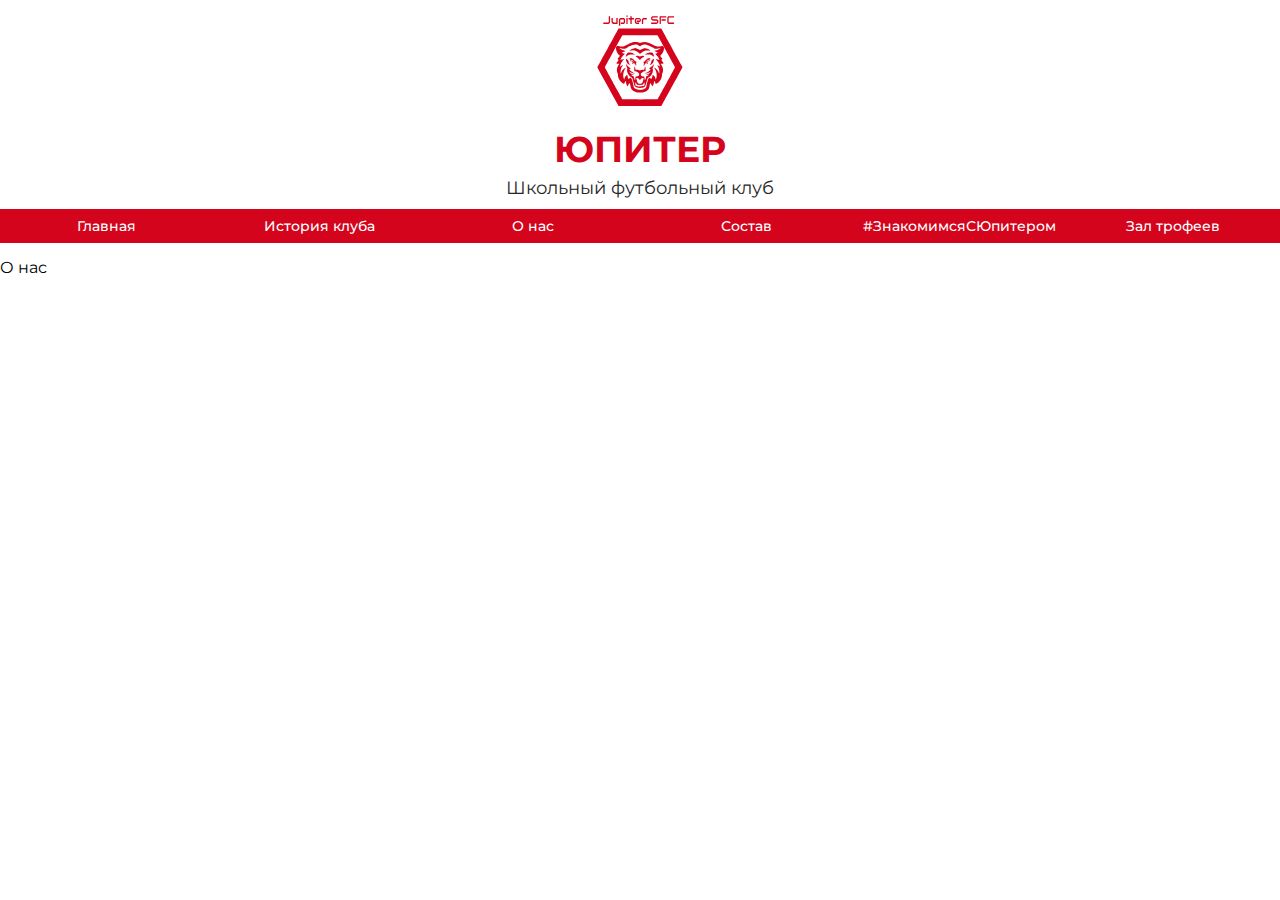
==== pages/about/about.html @ b94f084c "Сделана шапка и навигационная панель(без анимации)" ====
<!DOCTYPE html>
<html lang="en">
<head>
   <meta charset="UTF-8">
   <meta name="viewport" content="width=device-width, initial-scale=1.0">
   <link href="https://fonts.googleapis.com/css2?family=Montserrat:wght@400;500;600&display=swap" rel="stylesheet">
   <link rel="stylesheet" href="../../css/style.css">
   <link rel="stylesheet" href="../../css/normalize.css">
   <title>ШФК "Юпитер"</title>
</head>
<body>

   <!-- Шапка -->
   <header class="header">
      <div class="container">
         <div class="header__content">
            <div class="header__logo">
               <img src="../../interface/header/images/main-logo.svg" alt='ШФК "Юпитер"'>
            </div>
            <div class="header__team-name">
               <h1>Юпитер</h1>
               <p>Школьный футбольный клуб</p>
            </div>
         </div>
      </div>
   </header>

   <!-- Навигационная панель -->
   <nav class="navbar">
      <div class="container">
         <div class="navbar__wrap">
            <a href="../main/index.html">Главная</a>
            <a href="../history/history.html">История клуба</a>
            <a href="../about/about.html">О нас</a>
            <a href="../squad/squad.html">Состав</a>
            <a href="../getting_to_know_Jupiter/getting_to_know_Jupiter.html">#ЗнакомимсяСЮпитером</a>
            <a href="../trophies/trophies.html">Зал трофеев</a>
         </div>
      </div>
   </nav>

   <p>О нас</p>
</body>
</html>
---- css/style.css ----
* {
  -webkit-box-sizing: border-box;
          box-sizing: border-box;
}

body {
  font-family: 'Montserrat', sans-serif;
}

.container {
  max-width: 1306px;
  margin: auto;
}

.header__content {
  display: -webkit-box;
  display: -ms-flexbox;
  display: flex;
  -webkit-box-orient: vertical;
  -webkit-box-direction: normal;
      -ms-flex-direction: column;
          flex-direction: column;
  -webkit-box-align: center;
      -ms-flex-align: center;
          align-items: center;
  padding-top: 15px;
}

.header__content .header__team-name {
  display: -webkit-box;
  display: -ms-flexbox;
  display: flex;
  -webkit-box-orient: vertical;
  -webkit-box-direction: normal;
      -ms-flex-direction: column;
          flex-direction: column;
  -webkit-box-align: center;
      -ms-flex-align: center;
          align-items: center;
  margin-top: 19px;
}

.header__content .header__team-name h1 {
  margin: 0;
  font-size: 36px;
  color: #D4041C;
  text-transform: uppercase;
}

.header__content .header__team-name p {
  margin: 0;
  margin-top: 7px;
  font-size: 18px;
  color: #262626;
}

@media (max-width: 320px) {
  .header__content .header__team-name {
    margin-top: 10px;
  }
  .header__content .header__team-name h1 {
    font-size: 30px;
  }
  .header__content .header__team-name p {
    margin-top: 2px;
    font-size: 15px;
  }
}

.navbar .navbar__wrap {
  margin-top: 11px;
  display: -webkit-box;
  display: -ms-flexbox;
  display: flex;
  -webkit-box-pack: justify;
      -ms-flex-pack: justify;
          justify-content: space-between;
}

.navbar .navbar__wrap a {
  width: 217px;
  height: 34px;
  background: #D4041C;
  cursor: pointer;
  display: -webkit-box;
  display: -ms-flexbox;
  display: flex;
  -webkit-box-pack: center;
      -ms-flex-pack: center;
          justify-content: center;
  -webkit-box-align: center;
      -ms-flex-align: center;
          align-items: center;
  text-decoration: none;
  font-weight: 500;
  font-size: 14px;
  color: white;
}
/*# sourceMappingURL=style.css.map */
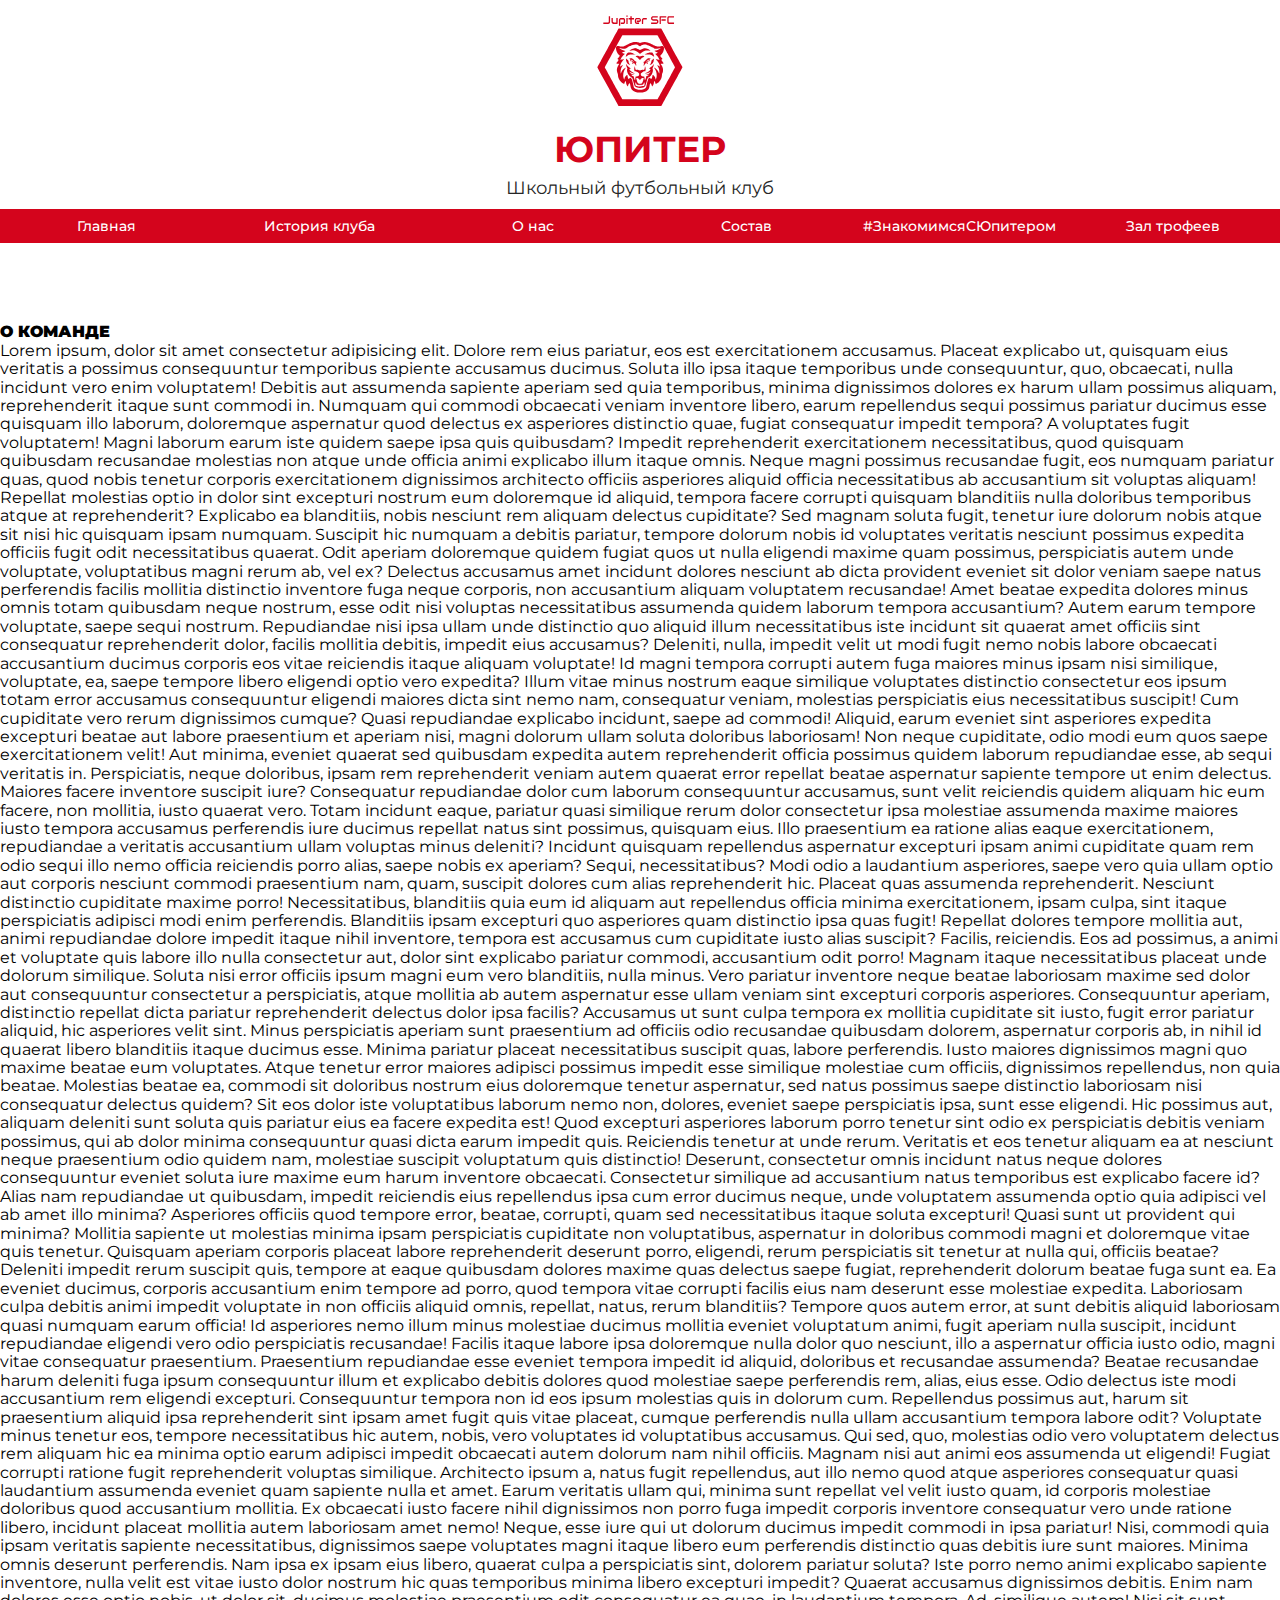
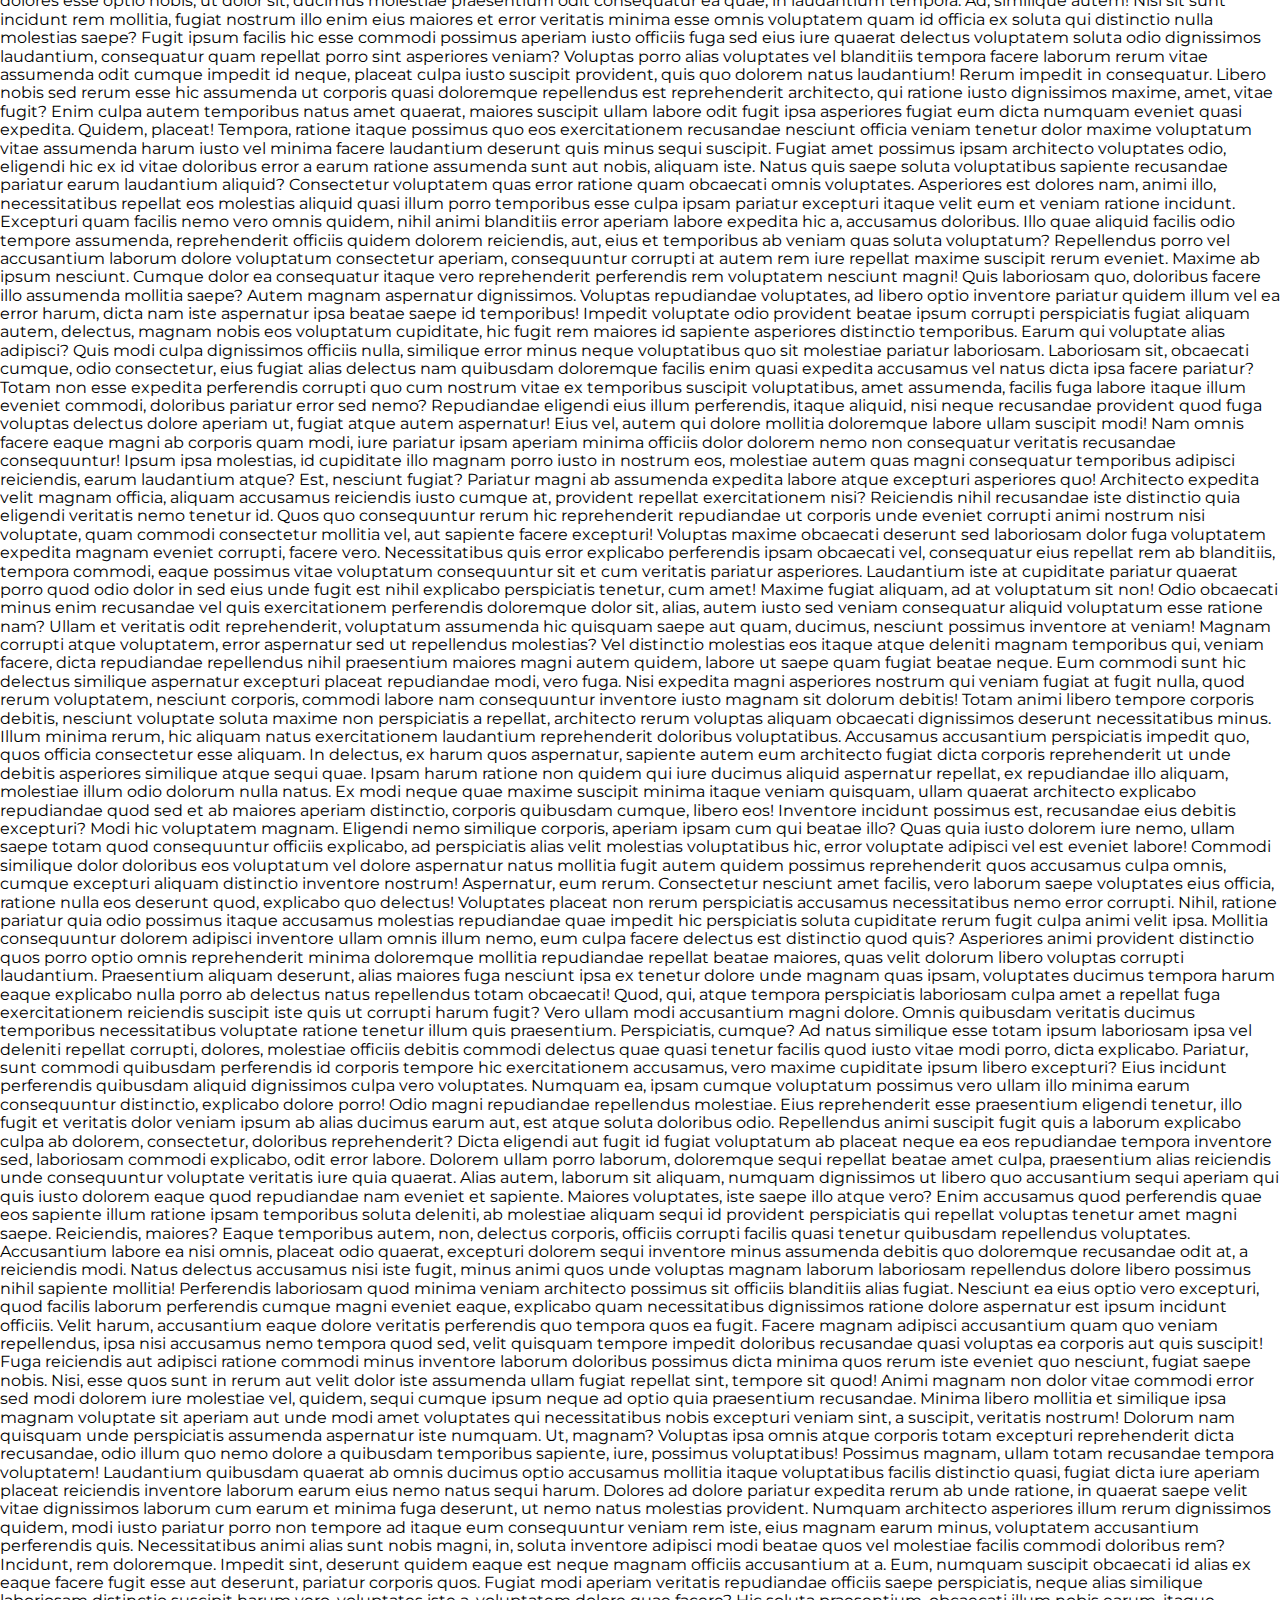
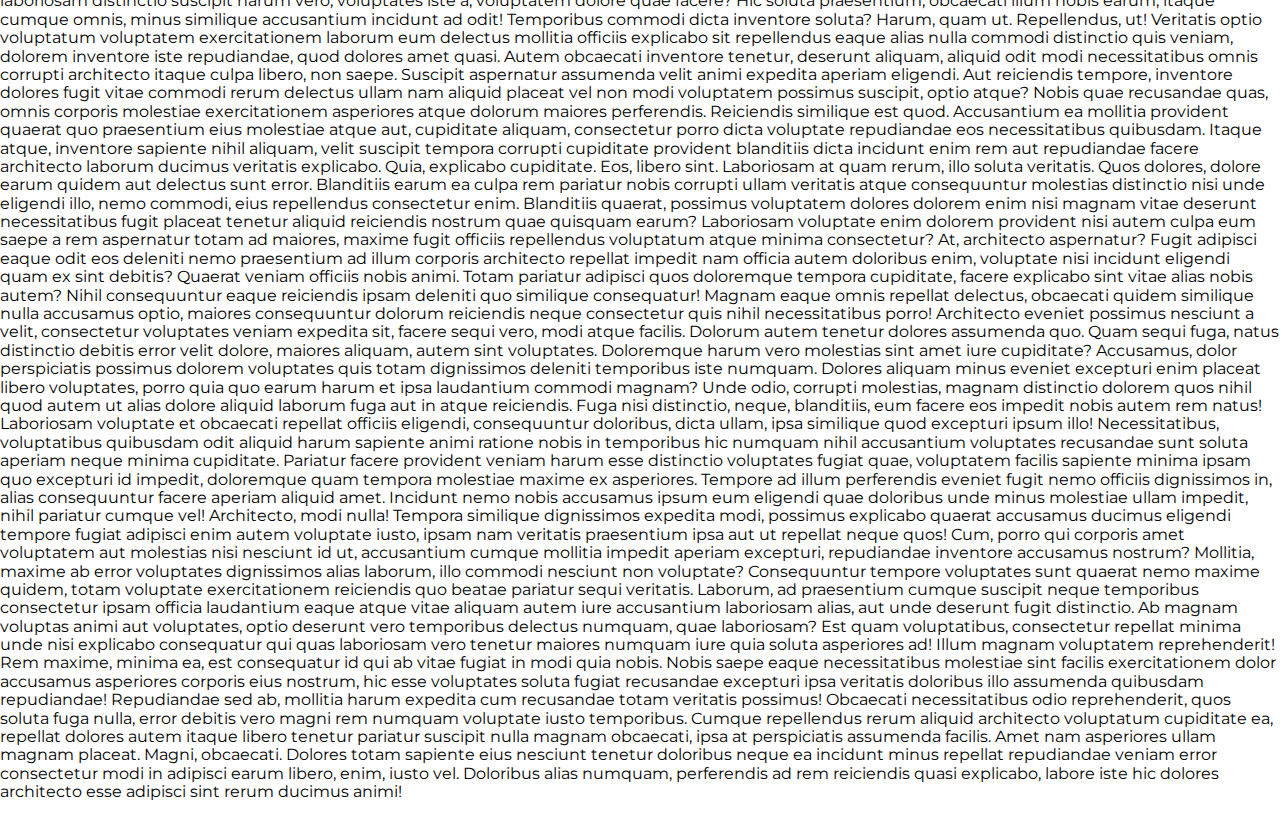
==== commit d5d2aee5: "Сделано меню-бургер" ====
--- a/pages/about/about.html
+++ b/pages/about/about.html
@@ -29,16 +29,32 @@
    <nav class="navbar">
       <div class="container">
          <div class="navbar__wrap">
-            <a href="../main/index.html">Главная</a>
-            <a href="../history/history.html">История клуба</a>
-            <a href="../about/about.html">О нас</a>
-            <a href="../squad/squad.html">Состав</a>
-            <a href="../getting_to_know_Jupiter/getting_to_know_Jupiter.html">#ЗнакомимсяСЮпитером</a>
-            <a href="../trophies/trophies.html">Зал трофеев</a>
+            <div class="navbar__mobile">
+               <div class="navbar__burger">
+                 <span></span>
+               </div>
+               <div class="navbar__logo">
+                  <img src="../../interface/header/images/main-logo.svg" alt='ШФК "Юпитер"'>
+               </div>
+            </div>
+            <div class="navbar__list">
+               <a href="../main/index.html">Главная</a>
+               <a href="../history/history.html">История клуба</a>
+               <a href="../about/about.html">О нас</a>
+               <a href="../squad/squad.html">Состав</a>
+               <a href="../getting_to_know_Jupiter/getting_to_know_Jupiter.html"><div  class="navbar__big-text">#ЗнакомимсяСЮпитером</div><div class="navbar__small-text">#Знакомимся...</div></a>
+               <a href="../trophies/trophies.html">Зал трофеев</a>
+            </div>
          </div>
       </div>
    </nav>
 
-   <p>О нас</p>
+   <p style="display: block; padding-top: 80px; margin-top: 0;"><b><b><b>О КОМАНДЕ</b></b></b><br>Lorem ipsum, dolor sit amet consectetur adipisicing elit. Dolore rem eius pariatur, eos est exercitationem accusamus. Placeat explicabo ut, quisquam eius veritatis a possimus consequuntur temporibus sapiente accusamus ducimus. Soluta illo ipsa itaque temporibus unde consequuntur, quo, obcaecati, nulla incidunt vero enim voluptatem! Debitis aut assumenda sapiente aperiam sed quia temporibus, minima dignissimos dolores ex harum ullam possimus aliquam, reprehenderit itaque sunt commodi in. Numquam qui commodi obcaecati veniam inventore libero, earum repellendus sequi possimus pariatur ducimus esse quisquam illo laborum, doloremque aspernatur quod delectus ex asperiores distinctio quae, fugiat consequatur impedit tempora? A voluptates fugit voluptatem! Magni laborum earum iste quidem saepe ipsa quis quibusdam? Impedit reprehenderit exercitationem necessitatibus, quod quisquam quibusdam recusandae molestias non atque unde officia animi explicabo illum itaque omnis. Neque magni possimus recusandae fugit, eos numquam pariatur quas, quod nobis tenetur corporis exercitationem dignissimos architecto officiis asperiores aliquid officia necessitatibus ab accusantium sit voluptas aliquam! Repellat molestias optio in dolor sint excepturi nostrum eum doloremque id aliquid, tempora facere corrupti quisquam blanditiis nulla doloribus temporibus atque at reprehenderit? Explicabo ea blanditiis, nobis nesciunt rem aliquam delectus cupiditate? Sed magnam soluta fugit, tenetur iure dolorum nobis atque sit nisi hic quisquam ipsam numquam. Suscipit hic numquam a debitis pariatur, tempore dolorum nobis id voluptates veritatis nesciunt possimus expedita officiis fugit odit necessitatibus quaerat. Odit aperiam doloremque quidem fugiat quos ut nulla eligendi maxime quam possimus, perspiciatis autem unde voluptate, voluptatibus magni rerum ab, vel ex? Delectus accusamus amet incidunt dolores nesciunt ab dicta provident eveniet sit dolor veniam saepe natus perferendis facilis mollitia distinctio inventore fuga neque corporis, non accusantium aliquam voluptatem recusandae! Amet beatae expedita dolores minus omnis totam quibusdam neque nostrum, esse odit nisi voluptas necessitatibus assumenda quidem laborum tempora accusantium? Autem earum tempore voluptate, saepe sequi nostrum. Repudiandae nisi ipsa ullam unde distinctio quo aliquid illum necessitatibus iste incidunt sit quaerat amet officiis sint consequatur reprehenderit dolor, facilis mollitia debitis, impedit eius accusamus? Deleniti, nulla, impedit velit ut modi fugit nemo nobis labore obcaecati accusantium ducimus corporis eos vitae reiciendis itaque aliquam voluptate! Id magni tempora corrupti autem fuga maiores minus ipsam nisi similique, voluptate, ea, saepe tempore libero eligendi optio vero expedita? Illum vitae minus nostrum eaque similique voluptates distinctio consectetur eos ipsum totam error accusamus consequuntur eligendi maiores dicta sint nemo nam, consequatur veniam, molestias perspiciatis eius necessitatibus suscipit! Cum cupiditate vero rerum dignissimos cumque? Quasi repudiandae explicabo incidunt, saepe ad commodi! Aliquid, earum eveniet sint asperiores expedita excepturi beatae aut labore praesentium et aperiam nisi, magni dolorum ullam soluta doloribus laboriosam! Non neque cupiditate, odio modi eum quos saepe exercitationem velit! Aut minima, eveniet quaerat sed quibusdam expedita autem reprehenderit officia possimus quidem laborum repudiandae esse, ab sequi veritatis in. Perspiciatis, neque doloribus, ipsam rem reprehenderit veniam autem quaerat error repellat beatae aspernatur sapiente tempore ut enim delectus. Maiores facere inventore suscipit iure? Consequatur repudiandae dolor cum laborum consequuntur accusamus, sunt velit reiciendis quidem aliquam hic eum facere, non mollitia, iusto quaerat vero. Totam incidunt eaque, pariatur quasi similique rerum dolor consectetur ipsa molestiae assumenda maxime maiores iusto tempora accusamus perferendis iure ducimus repellat natus sint possimus, quisquam eius. Illo praesentium ea ratione alias eaque exercitationem, repudiandae a veritatis accusantium ullam voluptas minus deleniti? Incidunt quisquam repellendus aspernatur excepturi ipsam animi cupiditate quam rem odio sequi illo nemo officia reiciendis porro alias, saepe nobis ex aperiam? Sequi, necessitatibus? Modi odio a laudantium asperiores, saepe vero quia ullam optio aut corporis nesciunt commodi praesentium nam, quam, suscipit dolores cum alias reprehenderit hic. Placeat quas assumenda reprehenderit. Nesciunt distinctio cupiditate maxime porro! Necessitatibus, blanditiis quia eum id aliquam aut repellendus officia minima exercitationem, ipsam culpa, sint itaque perspiciatis adipisci modi enim perferendis. Blanditiis ipsam excepturi quo asperiores quam distinctio ipsa quas fugit! Repellat dolores tempore mollitia aut, animi repudiandae dolore impedit itaque nihil inventore, tempora est accusamus cum cupiditate iusto alias suscipit? Facilis, reiciendis. Eos ad possimus, a animi et voluptate quis labore illo nulla consectetur aut, dolor sint explicabo pariatur commodi, accusantium odit porro! Magnam itaque necessitatibus placeat unde dolorum similique. Soluta nisi error officiis ipsum magni eum vero blanditiis, nulla minus. Vero pariatur inventore neque beatae laboriosam maxime sed dolor aut consequuntur consectetur a perspiciatis, atque mollitia ab autem aspernatur esse ullam veniam sint excepturi corporis asperiores. Consequuntur aperiam, distinctio repellat dicta pariatur reprehenderit delectus dolor ipsa facilis? Accusamus ut sunt culpa tempora ex mollitia cupiditate sit iusto, fugit error pariatur aliquid, hic asperiores velit sint. Minus perspiciatis aperiam sunt praesentium ad officiis odio recusandae quibusdam dolorem, aspernatur corporis ab, in nihil id quaerat libero blanditiis itaque ducimus esse. Minima pariatur placeat necessitatibus suscipit quas, labore perferendis. Iusto maiores dignissimos magni quo maxime beatae eum voluptates. Atque tenetur error maiores adipisci possimus impedit esse similique molestiae cum officiis, dignissimos repellendus, non quia beatae. Molestias beatae ea, commodi sit doloribus nostrum eius doloremque tenetur aspernatur, sed natus possimus saepe distinctio laboriosam nisi consequatur delectus quidem? Sit eos dolor iste voluptatibus laborum nemo non, dolores, eveniet saepe perspiciatis ipsa, sunt esse eligendi. Hic possimus aut, aliquam deleniti sunt soluta quis pariatur eius ea facere expedita est! Quod excepturi asperiores laborum porro tenetur sint odio ex perspiciatis debitis veniam possimus, qui ab dolor minima consequuntur quasi dicta earum impedit quis. Reiciendis tenetur at unde rerum. Veritatis et eos tenetur aliquam ea at nesciunt neque praesentium odio quidem nam, molestiae suscipit voluptatum quis distinctio! Deserunt, consectetur omnis incidunt natus neque dolores consequuntur eveniet soluta iure maxime eum harum inventore obcaecati. Consectetur similique ad accusantium natus temporibus est explicabo facere id? Alias nam repudiandae ut quibusdam, impedit reiciendis eius repellendus ipsa cum error ducimus neque, unde voluptatem assumenda optio quia adipisci vel ab amet illo minima? Asperiores officiis quod tempore error, beatae, corrupti, quam sed necessitatibus itaque soluta excepturi! Quasi sunt ut provident qui minima? Mollitia sapiente ut molestias minima ipsam perspiciatis cupiditate non voluptatibus, aspernatur in doloribus commodi magni et doloremque vitae quis tenetur. Quisquam aperiam corporis placeat labore reprehenderit deserunt porro, eligendi, rerum perspiciatis sit tenetur at nulla qui, officiis beatae? Deleniti impedit rerum suscipit quis, tempore at eaque quibusdam dolores maxime quas delectus saepe fugiat, reprehenderit dolorum beatae fuga sunt ea. Ea eveniet ducimus, corporis accusantium enim tempore ad porro, quod tempora vitae corrupti facilis eius nam deserunt esse molestiae expedita. Laboriosam culpa debitis animi impedit voluptate in non officiis aliquid omnis, repellat, natus, rerum blanditiis? Tempore quos autem error, at sunt debitis aliquid laboriosam quasi numquam earum officia! Id asperiores nemo illum minus molestiae ducimus mollitia eveniet voluptatum animi, fugit aperiam nulla suscipit, incidunt repudiandae eligendi vero odio perspiciatis recusandae! Facilis itaque labore ipsa doloremque nulla dolor quo nesciunt, illo a aspernatur officia iusto odio, magni vitae consequatur praesentium. Praesentium repudiandae esse eveniet tempora impedit id aliquid, doloribus et recusandae assumenda? Beatae recusandae harum deleniti fuga ipsum consequuntur illum et explicabo debitis dolores quod molestiae saepe perferendis rem, alias, eius esse. Odio delectus iste modi accusantium rem eligendi excepturi. Consequuntur tempora non id eos ipsum molestias quis in dolorum cum. Repellendus possimus aut, harum sit praesentium aliquid ipsa reprehenderit sint ipsam amet fugit quis vitae placeat, cumque perferendis nulla ullam accusantium tempora labore odit? Voluptate minus tenetur eos, tempore necessitatibus hic autem, nobis, vero voluptates id voluptatibus accusamus. Qui sed, quo, molestias odio vero voluptatem delectus rem aliquam hic ea minima optio earum adipisci impedit obcaecati autem dolorum nam nihil officiis. Magnam nisi aut animi eos assumenda ut eligendi! Fugiat corrupti ratione fugit reprehenderit voluptas similique. Architecto ipsum a, natus fugit repellendus, aut illo nemo quod atque asperiores consequatur quasi laudantium assumenda eveniet quam sapiente nulla et amet. Earum veritatis ullam qui, minima sunt repellat vel velit iusto quam, id corporis molestiae doloribus quod accusantium mollitia. Ex obcaecati iusto facere nihil dignissimos non porro fuga impedit corporis inventore consequatur vero unde ratione libero, incidunt placeat mollitia autem laboriosam amet nemo! Neque, esse iure qui ut dolorum ducimus impedit commodi in ipsa pariatur! Nisi, commodi quia ipsam veritatis sapiente necessitatibus, dignissimos saepe voluptates magni itaque libero eum perferendis distinctio quas debitis iure sunt maiores. Minima omnis deserunt perferendis. Nam ipsa ex ipsam eius libero, quaerat culpa a perspiciatis sint, dolorem pariatur soluta? Iste porro nemo animi explicabo sapiente inventore, nulla velit est vitae iusto dolor nostrum hic quas temporibus minima libero excepturi impedit? Quaerat accusamus dignissimos debitis. Enim nam dolores esse optio nobis, ut dolor sit, ducimus molestiae praesentium odit consequatur ea quae, in laudantium tempora. Ad, similique autem! Nisi sit sunt incidunt rem mollitia, fugiat nostrum illo enim eius maiores et error veritatis minima esse omnis voluptatem quam id officia ex soluta qui distinctio nulla molestias saepe? Fugit ipsum facilis hic esse commodi possimus aperiam iusto officiis fuga sed eius iure quaerat delectus voluptatem soluta odio dignissimos laudantium, consequatur quam repellat porro sint asperiores veniam? Voluptas porro alias voluptates vel blanditiis tempora facere laborum rerum vitae assumenda odit cumque impedit id neque, placeat culpa iusto suscipit provident, quis quo dolorem natus laudantium! Rerum impedit in consequatur. Libero nobis sed rerum esse hic assumenda ut corporis quasi doloremque repellendus est reprehenderit architecto, qui ratione iusto dignissimos maxime, amet, vitae fugit? Enim culpa autem temporibus natus amet quaerat, maiores suscipit ullam labore odit fugit ipsa asperiores fugiat eum dicta numquam eveniet quasi expedita. Quidem, placeat! Tempora, ratione itaque possimus quo eos exercitationem recusandae nesciunt officia veniam tenetur dolor maxime voluptatum vitae assumenda harum iusto vel minima facere laudantium deserunt quis minus sequi suscipit. Fugiat amet possimus ipsam architecto voluptates odio, eligendi hic ex id vitae doloribus error a earum ratione assumenda sunt aut nobis, aliquam iste. Natus quis saepe soluta voluptatibus sapiente recusandae pariatur earum laudantium aliquid? Consectetur voluptatem quas error ratione quam obcaecati omnis voluptates. Asperiores est dolores nam, animi illo, necessitatibus repellat eos molestias aliquid quasi illum porro temporibus esse culpa ipsam pariatur excepturi itaque velit eum et veniam ratione incidunt. Excepturi quam facilis nemo vero omnis quidem, nihil animi blanditiis error aperiam labore expedita hic a, accusamus doloribus. Illo quae aliquid facilis odio tempore assumenda, reprehenderit officiis quidem dolorem reiciendis, aut, eius et temporibus ab veniam quas soluta voluptatum? Repellendus porro vel accusantium laborum dolore voluptatum consectetur aperiam, consequuntur corrupti at autem rem iure repellat maxime suscipit rerum eveniet. Maxime ab ipsum nesciunt. Cumque dolor ea consequatur itaque vero reprehenderit perferendis rem voluptatem nesciunt magni! Quis laboriosam quo, doloribus facere illo assumenda mollitia saepe? Autem magnam aspernatur dignissimos. Voluptas repudiandae voluptates, ad libero optio inventore pariatur quidem illum vel ea error harum, dicta nam iste aspernatur ipsa beatae saepe id temporibus! Impedit voluptate odio provident beatae ipsum corrupti perspiciatis fugiat aliquam autem, delectus, magnam nobis eos voluptatum cupiditate, hic fugit rem maiores id sapiente asperiores distinctio temporibus. Earum qui voluptate alias adipisci? Quis modi culpa dignissimos officiis nulla, similique error minus neque voluptatibus quo sit molestiae pariatur laboriosam. Laboriosam sit, obcaecati cumque, odio consectetur, eius fugiat alias delectus nam quibusdam doloremque facilis enim quasi expedita accusamus vel natus dicta ipsa facere pariatur? Totam non esse expedita perferendis corrupti quo cum nostrum vitae ex temporibus suscipit voluptatibus, amet assumenda, facilis fuga labore itaque illum eveniet commodi, doloribus pariatur error sed nemo? Repudiandae eligendi eius illum perferendis, itaque aliquid, nisi neque recusandae provident quod fuga voluptas delectus dolore aperiam ut, fugiat atque autem aspernatur! Eius vel, autem qui dolore mollitia doloremque labore ullam suscipit modi! Nam omnis facere eaque magni ab corporis quam modi, iure pariatur ipsam aperiam minima officiis dolor dolorem nemo non consequatur veritatis recusandae consequuntur! Ipsum ipsa molestias, id cupiditate illo magnam porro iusto in nostrum eos, molestiae autem quas magni consequatur temporibus adipisci reiciendis, earum laudantium atque? Est, nesciunt fugiat? Pariatur magni ab assumenda expedita labore atque excepturi asperiores quo! Architecto expedita velit magnam officia, aliquam accusamus reiciendis iusto cumque at, provident repellat exercitationem nisi? Reiciendis nihil recusandae iste distinctio quia eligendi veritatis nemo tenetur id. Quos quo consequuntur rerum hic reprehenderit repudiandae ut corporis unde eveniet corrupti animi nostrum nisi voluptate, quam commodi consectetur mollitia vel, aut sapiente facere excepturi! Voluptas maxime obcaecati deserunt sed laboriosam dolor fuga voluptatem expedita magnam eveniet corrupti, facere vero. Necessitatibus quis error explicabo perferendis ipsam obcaecati vel, consequatur eius repellat rem ab blanditiis, tempora commodi, eaque possimus vitae voluptatum consequuntur sit et cum veritatis pariatur asperiores. Laudantium iste at cupiditate pariatur quaerat porro quod odio dolor in sed eius unde fugit est nihil explicabo perspiciatis tenetur, cum amet! Maxime fugiat aliquam, ad at voluptatum sit non! Odio obcaecati minus enim recusandae vel quis exercitationem perferendis doloremque dolor sit, alias, autem iusto sed veniam consequatur aliquid voluptatum esse ratione nam? Ullam et veritatis odit reprehenderit, voluptatum assumenda hic quisquam saepe aut quam, ducimus, nesciunt possimus inventore at veniam! Magnam corrupti atque voluptatem, error aspernatur sed ut repellendus molestias? Vel distinctio molestias eos itaque atque deleniti magnam temporibus qui, veniam facere, dicta repudiandae repellendus nihil praesentium maiores magni autem quidem, labore ut saepe quam fugiat beatae neque. Eum commodi sunt hic delectus similique aspernatur excepturi placeat repudiandae modi, vero fuga. Nisi expedita magni asperiores nostrum qui veniam fugiat at fugit nulla, quod rerum voluptatem, nesciunt corporis, commodi labore nam consequuntur inventore iusto magnam sit dolorum debitis! Totam animi libero tempore corporis debitis, nesciunt voluptate soluta maxime non perspiciatis a repellat, architecto rerum voluptas aliquam obcaecati dignissimos deserunt necessitatibus minus. Illum minima rerum, hic aliquam natus exercitationem laudantium reprehenderit doloribus voluptatibus. Accusamus accusantium perspiciatis impedit quo, quos officia consectetur esse aliquam. In delectus, ex harum quos aspernatur, sapiente autem eum architecto fugiat dicta corporis reprehenderit ut unde debitis asperiores similique atque sequi quae. Ipsam harum ratione non quidem qui iure ducimus aliquid aspernatur repellat, ex repudiandae illo aliquam, molestiae illum odio dolorum nulla natus. Ex modi neque quae maxime suscipit minima itaque veniam quisquam, ullam quaerat architecto explicabo repudiandae quod sed et ab maiores aperiam distinctio, corporis quibusdam cumque, libero eos! Inventore incidunt possimus est, recusandae eius debitis excepturi? Modi hic voluptatem magnam. Eligendi nemo similique corporis, aperiam ipsam cum qui beatae illo? Quas quia iusto dolorem iure nemo, ullam saepe totam quod consequuntur officiis explicabo, ad perspiciatis alias velit molestias voluptatibus hic, error voluptate adipisci vel est eveniet labore! Commodi similique dolor doloribus eos voluptatum vel dolore aspernatur natus mollitia fugit autem quidem possimus reprehenderit quos accusamus culpa omnis, cumque excepturi aliquam distinctio inventore nostrum! Aspernatur, eum rerum. Consectetur nesciunt amet facilis, vero laborum saepe voluptates eius officia, ratione nulla eos deserunt quod, explicabo quo delectus! Voluptates placeat non rerum perspiciatis accusamus necessitatibus nemo error corrupti. Nihil, ratione pariatur quia odio possimus itaque accusamus molestias repudiandae quae impedit hic perspiciatis soluta cupiditate rerum fugit culpa animi velit ipsa. Mollitia consequuntur dolorem adipisci inventore ullam omnis illum nemo, eum culpa facere delectus est distinctio quod quis? Asperiores animi provident distinctio quos porro optio omnis reprehenderit minima doloremque mollitia repudiandae repellat beatae maiores, quas velit dolorum libero voluptas corrupti laudantium. Praesentium aliquam deserunt, alias maiores fuga nesciunt ipsa ex tenetur dolore unde magnam quas ipsam, voluptates ducimus tempora harum eaque explicabo nulla porro ab delectus natus repellendus totam obcaecati! Quod, qui, atque tempora perspiciatis laboriosam culpa amet a repellat fuga exercitationem reiciendis suscipit iste quis ut corrupti harum fugit? Vero ullam modi accusantium magni dolore. Omnis quibusdam veritatis ducimus temporibus necessitatibus voluptate ratione tenetur illum quis praesentium. Perspiciatis, cumque? Ad natus similique esse totam ipsum laboriosam ipsa vel deleniti repellat corrupti, dolores, molestiae officiis debitis commodi delectus quae quasi tenetur facilis quod iusto vitae modi porro, dicta explicabo. Pariatur, sunt commodi quibusdam perferendis id corporis tempore hic exercitationem accusamus, vero maxime cupiditate ipsum libero excepturi? Eius incidunt perferendis quibusdam aliquid dignissimos culpa vero voluptates. Numquam ea, ipsam cumque voluptatum possimus vero ullam illo minima earum consequuntur distinctio, explicabo dolore porro! Odio magni repudiandae repellendus molestiae. Eius reprehenderit esse praesentium eligendi tenetur, illo fugit et veritatis dolor veniam ipsum ab alias ducimus earum aut, est atque soluta doloribus odio. Repellendus animi suscipit fugit quis a laborum explicabo culpa ab dolorem, consectetur, doloribus reprehenderit? Dicta eligendi aut fugit id fugiat voluptatum ab placeat neque ea eos repudiandae tempora inventore sed, laboriosam commodi explicabo, odit error labore. Dolorem ullam porro laborum, doloremque sequi repellat beatae amet culpa, praesentium alias reiciendis unde consequuntur voluptate veritatis iure quia quaerat. Alias autem, laborum sit aliquam, numquam dignissimos ut libero quo accusantium sequi aperiam qui quis iusto dolorem eaque quod repudiandae nam eveniet et sapiente. Maiores voluptates, iste saepe illo atque vero? Enim accusamus quod perferendis quae eos sapiente illum ratione ipsam temporibus soluta deleniti, ab molestiae aliquam sequi id provident perspiciatis qui repellat voluptas tenetur amet magni saepe. Reiciendis, maiores? Eaque temporibus autem, non, delectus corporis, officiis corrupti facilis quasi tenetur quibusdam repellendus voluptates. Accusantium labore ea nisi omnis, placeat odio quaerat, excepturi dolorem sequi inventore minus assumenda debitis quo doloremque recusandae odit at, a reiciendis modi. Natus delectus accusamus nisi iste fugit, minus animi quos unde voluptas magnam laborum laboriosam repellendus dolore libero possimus nihil sapiente mollitia! Perferendis laboriosam quod minima veniam architecto possimus sit officiis blanditiis alias fugiat. Nesciunt ea eius optio vero excepturi, quod facilis laborum perferendis cumque magni eveniet eaque, explicabo quam necessitatibus dignissimos ratione dolore aspernatur est ipsum incidunt officiis. Velit harum, accusantium eaque dolore veritatis perferendis quo tempora quos ea fugit. Facere magnam adipisci accusantium quam quo veniam repellendus, ipsa nisi accusamus nemo tempora quod sed, velit quisquam tempore impedit doloribus recusandae quasi voluptas ea corporis aut quis suscipit! Fuga reiciendis aut adipisci ratione commodi minus inventore laborum doloribus possimus dicta minima quos rerum iste eveniet quo nesciunt, fugiat saepe nobis. Nisi, esse quos sunt in rerum aut velit dolor iste assumenda ullam fugiat repellat sint, tempore sit quod! Animi magnam non dolor vitae commodi error sed modi dolorem iure molestiae vel, quidem, sequi cumque ipsum neque ad optio quia praesentium recusandae. Minima libero mollitia et similique ipsa magnam voluptate sit aperiam aut unde modi amet voluptates qui necessitatibus nobis excepturi veniam sint, a suscipit, veritatis nostrum! Dolorum nam quisquam unde perspiciatis assumenda aspernatur iste numquam. Ut, magnam? Voluptas ipsa omnis atque corporis totam excepturi reprehenderit dicta recusandae, odio illum quo nemo dolore a quibusdam temporibus sapiente, iure, possimus voluptatibus! Possimus magnam, ullam totam recusandae tempora voluptatem! Laudantium quibusdam quaerat ab omnis ducimus optio accusamus mollitia itaque voluptatibus facilis distinctio quasi, fugiat dicta iure aperiam placeat reiciendis inventore laborum earum eius nemo natus sequi harum. Dolores ad dolore pariatur expedita rerum ab unde ratione, in quaerat saepe velit vitae dignissimos laborum cum earum et minima fuga deserunt, ut nemo natus molestias provident. Numquam architecto asperiores illum rerum dignissimos quidem, modi iusto pariatur porro non tempore ad itaque eum consequuntur veniam rem iste, eius magnam earum minus, voluptatem accusantium perferendis quis. Necessitatibus animi alias sunt nobis magni, in, soluta inventore adipisci modi beatae quos vel molestiae facilis commodi doloribus rem? Incidunt, rem doloremque. Impedit sint, deserunt quidem eaque est neque magnam officiis accusantium at a. Eum, numquam suscipit obcaecati id alias ex eaque facere fugit esse aut deserunt, pariatur corporis quos. Fugiat modi aperiam veritatis repudiandae officiis saepe perspiciatis, neque alias similique laboriosam distinctio suscipit harum vero, voluptates iste a, voluptatem dolore quae facere? Hic soluta praesentium, obcaecati illum nobis earum, itaque cumque omnis, minus similique accusantium incidunt ad odit! Temporibus commodi dicta inventore soluta? Harum, quam ut. Repellendus, ut! Veritatis optio voluptatum voluptatem exercitationem laborum eum delectus mollitia officiis explicabo sit repellendus eaque alias nulla commodi distinctio quis veniam, dolorem inventore iste repudiandae, quod dolores amet quasi. Autem obcaecati inventore tenetur, deserunt aliquam, aliquid odit modi necessitatibus omnis corrupti architecto itaque culpa libero, non saepe. Suscipit aspernatur assumenda velit animi expedita aperiam eligendi. Aut reiciendis tempore, inventore dolores fugit vitae commodi rerum delectus ullam nam aliquid placeat vel non modi voluptatem possimus suscipit, optio atque? Nobis quae recusandae quas, omnis corporis molestiae exercitationem asperiores atque dolorum maiores perferendis. Reiciendis similique est quod. Accusantium ea mollitia provident quaerat quo praesentium eius molestiae atque aut, cupiditate aliquam, consectetur porro dicta voluptate repudiandae eos necessitatibus quibusdam. Itaque atque, inventore sapiente nihil aliquam, velit suscipit tempora corrupti cupiditate provident blanditiis dicta incidunt enim rem aut repudiandae facere architecto laborum ducimus veritatis explicabo. Quia, explicabo cupiditate. Eos, libero sint. Laboriosam at quam rerum, illo soluta veritatis. Quos dolores, dolore earum quidem aut delectus sunt error. Blanditiis earum ea culpa rem pariatur nobis corrupti ullam veritatis atque consequuntur molestias distinctio nisi unde eligendi illo, nemo commodi, eius repellendus consectetur enim. Blanditiis quaerat, possimus voluptatem dolores dolorem enim nisi magnam vitae deserunt necessitatibus fugit placeat tenetur aliquid reiciendis nostrum quae quisquam earum? Laboriosam voluptate enim dolorem provident nisi autem culpa eum saepe a rem aspernatur totam ad maiores, maxime fugit officiis repellendus voluptatum atque minima consectetur? At, architecto aspernatur? Fugit adipisci eaque odit eos deleniti nemo praesentium ad illum corporis architecto repellat impedit nam officia autem doloribus enim, voluptate nisi incidunt eligendi quam ex sint debitis? Quaerat veniam officiis nobis animi. Totam pariatur adipisci quos doloremque tempora cupiditate, facere explicabo sint vitae alias nobis autem? Nihil consequuntur eaque reiciendis ipsam deleniti quo similique consequatur! Magnam eaque omnis repellat delectus, obcaecati quidem similique nulla accusamus optio, maiores consequuntur dolorum reiciendis neque consectetur quis nihil necessitatibus porro! Architecto eveniet possimus nesciunt a velit, consectetur voluptates veniam expedita sit, facere sequi vero, modi atque facilis. Dolorum autem tenetur dolores assumenda quo. Quam sequi fuga, natus distinctio debitis error velit dolore, maiores aliquam, autem sint voluptates. Doloremque harum vero molestias sint amet iure cupiditate? Accusamus, dolor perspiciatis possimus dolorem voluptates quis totam dignissimos deleniti temporibus iste numquam. Dolores aliquam minus eveniet excepturi enim placeat libero voluptates, porro quia quo earum harum et ipsa laudantium commodi magnam? Unde odio, corrupti molestias, magnam distinctio dolorem quos nihil quod autem ut alias dolore aliquid laborum fuga aut in atque reiciendis. Fuga nisi distinctio, neque, blanditiis, eum facere eos impedit nobis autem rem natus! Laboriosam voluptate et obcaecati repellat officiis eligendi, consequuntur doloribus, dicta ullam, ipsa similique quod excepturi ipsum illo! Necessitatibus, voluptatibus quibusdam odit aliquid harum sapiente animi ratione nobis in temporibus hic numquam nihil accusantium voluptates recusandae sunt soluta aperiam neque minima cupiditate. Pariatur facere provident veniam harum esse distinctio voluptates fugiat quae, voluptatem facilis sapiente minima ipsam quo excepturi id impedit, doloremque quam tempora molestiae maxime ex asperiores. Tempore ad illum perferendis eveniet fugit nemo officiis dignissimos in, alias consequuntur facere aperiam aliquid amet. Incidunt nemo nobis accusamus ipsum eum eligendi quae doloribus unde minus molestiae ullam impedit, nihil pariatur cumque vel! Architecto, modi nulla! Tempora similique dignissimos expedita modi, possimus explicabo quaerat accusamus ducimus eligendi tempore fugiat adipisci enim autem voluptate iusto, ipsam nam veritatis praesentium ipsa aut ut repellat neque quos! Cum, porro qui corporis amet voluptatem aut molestias nisi nesciunt id ut, accusantium cumque mollitia impedit aperiam excepturi, repudiandae inventore accusamus nostrum? Mollitia, maxime ab error voluptates dignissimos alias laborum, illo commodi nesciunt non voluptate? Consequuntur tempore voluptates sunt quaerat nemo maxime quidem, totam voluptate exercitationem reiciendis quo beatae pariatur sequi veritatis. Laborum, ad praesentium cumque suscipit neque temporibus consectetur ipsam officia laudantium eaque atque vitae aliquam autem iure accusantium laboriosam alias, aut unde deserunt fugit distinctio. Ab magnam voluptas animi aut voluptates, optio deserunt vero temporibus delectus numquam, quae laboriosam? Est quam voluptatibus, consectetur repellat minima unde nisi explicabo consequatur qui quas laboriosam vero tenetur maiores numquam iure quia soluta asperiores ad! Illum magnam voluptatem reprehenderit! Rem maxime, minima ea, est consequatur id qui ab vitae fugiat in modi quia nobis. Nobis saepe eaque necessitatibus molestiae sint facilis exercitationem dolor accusamus asperiores corporis eius nostrum, hic esse voluptates soluta fugiat recusandae excepturi ipsa veritatis doloribus illo assumenda quibusdam repudiandae! Repudiandae sed ab, mollitia harum expedita cum recusandae totam veritatis possimus! Obcaecati necessitatibus odio reprehenderit, quos soluta fuga nulla, error debitis vero magni rem numquam voluptate iusto temporibus. Cumque repellendus rerum aliquid architecto voluptatum cupiditate ea, repellat dolores autem itaque libero tenetur pariatur suscipit nulla magnam obcaecati, ipsa at perspiciatis assumenda facilis. Amet nam asperiores ullam magnam placeat. Magni, obcaecati. Dolores totam sapiente eius nesciunt tenetur doloribus neque ea incidunt minus repellat repudiandae veniam error consectetur modi in adipisci earum libero, enim, iusto vel. Doloribus alias numquam, perferendis ad rem reiciendis quasi explicabo, labore iste hic dolores architecto esse adipisci sint rerum ducimus animi!</p>
+
+   <!-- Скрипт для меню больших экранов -->
+   <script src="../../interface/navbar/classic-menu/settings.js"></script>
+
+   <!-- Скрипт для меню-бургера -->
+   <script src="../../interface/navbar/burger-menu/settings.js"></script>
 </body>
 </html>--- a/css/style.css
+++ b/css/style.css
@@ -1,6 +1,5 @@
 * {
-  -webkit-box-sizing: border-box;
-          box-sizing: border-box;
+  box-sizing: border-box;
 }
 
 body {
@@ -12,88 +11,318 @@
   margin: auto;
 }
 
+@media (max-width: 1024px) {
+  .container {
+    max-width: 960px;
+  }
+}
+
+@media (max-width: 972px) {
+  .container {
+    max-width: 900px;
+  }
+}
+
+@media (max-width: 768px) {
+  .container {
+    max-width: 700px;
+  }
+}
+
 .header__content {
-  display: -webkit-box;
-  display: -ms-flexbox;
   display: flex;
-  -webkit-box-orient: vertical;
-  -webkit-box-direction: normal;
-      -ms-flex-direction: column;
-          flex-direction: column;
-  -webkit-box-align: center;
-      -ms-flex-align: center;
-          align-items: center;
+  flex-direction: column;
+  align-items: center;
   padding-top: 15px;
 }
 
-.header__content .header__team-name {
-  display: -webkit-box;
-  display: -ms-flexbox;
+.header__team-name {
   display: flex;
-  -webkit-box-orient: vertical;
-  -webkit-box-direction: normal;
-      -ms-flex-direction: column;
-          flex-direction: column;
-  -webkit-box-align: center;
-      -ms-flex-align: center;
-          align-items: center;
+  flex-direction: column;
+  align-items: center;
   margin-top: 19px;
 }
 
-.header__content .header__team-name h1 {
+.header__team-name h1 {
   margin: 0;
   font-size: 36px;
   color: #D4041C;
   text-transform: uppercase;
 }
 
-.header__content .header__team-name p {
+.header__team-name p {
   margin: 0;
   margin-top: 7px;
   font-size: 18px;
   color: #262626;
 }
 
-@media (max-width: 320px) {
-  .header__content .header__team-name {
-    margin-top: 10px;
-  }
-  .header__content .header__team-name h1 {
-    font-size: 30px;
-  }
-  .header__content .header__team-name p {
-    margin-top: 2px;
-    font-size: 15px;
-  }
+@media (max-width: 426px) {
+  .header__content {
+    display: none;
+    padding-top: 0;
+  }
+}
+
+/*@media (max-width: 320px) {
+   .header__content {
+      .header__team-name {
+         margin-top: 10px;
+         h1 {
+            font-size: 30px;
+         }
+         p {
+            margin-top: 2px;
+            font-size: 15px;
+         }
+      }
+   }
+}*/
+.navbar {
+  position: sticky;
+  top: 0;
 }
 
 .navbar .navbar__wrap {
   margin-top: 11px;
-  display: -webkit-box;
-  display: -ms-flexbox;
+}
+
+.navbar .navbar__wrap .navbar__mobile {
+  display: none;
+}
+
+.navbar .navbar__wrap .navbar__list {
   display: flex;
-  -webkit-box-pack: justify;
-      -ms-flex-pack: justify;
-          justify-content: space-between;
-}
-
-.navbar .navbar__wrap a {
+  justify-content: space-between;
+}
+
+.navbar .navbar__wrap .navbar__list a {
   width: 217px;
   height: 34px;
   background: #D4041C;
   cursor: pointer;
-  display: -webkit-box;
-  display: -ms-flexbox;
   display: flex;
-  -webkit-box-pack: center;
-      -ms-flex-pack: center;
-          justify-content: center;
-  -webkit-box-align: center;
-      -ms-flex-align: center;
-          align-items: center;
+  justify-content: center;
+  align-items: center;
   text-decoration: none;
   font-weight: 500;
   font-size: 14px;
   color: white;
 }
+
+.navbar .navbar__wrap .navbar__list a .navbar__small-text {
+  display: none;
+}
+
+@media (max-width: 1024px) {
+  .navbar .navbar__wrap .navbar__list a {
+    width: 159px;
+    font-size: 14px;
+  }
+  .navbar .navbar__wrap .navbar__list a .navbar__small-text {
+    display: block;
+  }
+  .navbar .navbar__wrap .navbar__list a .navbar__big-text {
+    display: none;
+  }
+}
+
+@media (max-width: 972px) {
+  .navbar .navbar__wrap .navbar__list a {
+    width: 149px;
+    font-size: 14px;
+  }
+}
+
+@media (max-width: 768px) {
+  .navbar .navbar__wrap .navbar__list a {
+    width: 116px;
+    font-size: 13px;
+  }
+}
+
+@media (max-width: 426px) {
+  .navbar .navbar__wrap {
+    margin-top: 0;
+    display: flex;
+    justify-content: space-between;
+    flex-direction: column;
+  }
+  .navbar .navbar__wrap .navbar__mobile {
+    position: fixed;
+    width: 100%;
+    top: 0;
+    left: 0;
+    z-index: 10;
+    display: flex;
+    justify-content: space-between;
+    height: 80px;
+    background-color: white;
+    border: 2px solid #D4041C;
+    border-radius: 2px;
+  }
+  .navbar .navbar__wrap .navbar__mobile .navbar__burger {
+    display: block;
+    width: 20px;
+    height: 20px;
+    margin-top: 30px;
+    margin-left: 33px;
+  }
+  .navbar .navbar__wrap .navbar__mobile .navbar__burger span {
+    background-color: #D4041C;
+    position: absolute;
+    width: 100%;
+    height: 4px;
+    width: 35px;
+    left: 20px;
+    z-index: 1;
+    transition: all 0.3s ease 0s;
+    top: 40px;
+  }
+  .navbar .navbar__wrap .navbar__mobile .navbar__burger:after,
+  .navbar .navbar__wrap .navbar__mobile .navbar__burger:before {
+    content: "";
+    background-color: #D4041C;
+    position: absolute;
+    width: 100%;
+    height: 4px;
+    width: 35px;
+    left: 20px;
+    z-index: 1;
+    transition: all 0.3s ease 0s;
+  }
+  .navbar .navbar__wrap .navbar__mobile .navbar__burger:before {
+    top: 30px;
+  }
+  .navbar .navbar__wrap .navbar__mobile .navbar__burger:after {
+    top: 50px;
+  }
+  .navbar .navbar__wrap .navbar__mobile .navbar__burger--active:before {
+    transform: rotate(45deg);
+    top: 40px;
+  }
+  .navbar .navbar__wrap .navbar__mobile .navbar__burger--active:after {
+    transform: rotate(-45deg);
+    top: 40px;
+  }
+  .navbar .navbar__wrap .navbar__mobile .navbar__burger--active span {
+    transform: scale(0);
+  }
+  .navbar .navbar__wrap .navbar__mobile .navbar__logo {
+    margin: auto;
+    margin-right: 20px;
+  }
+  .navbar .navbar__wrap .navbar__mobile .navbar__logo img {
+    height: 60px;
+    width: 57px;
+  }
+  .navbar .navbar__wrap .navbar__list {
+    display: flex;
+    width: 100%;
+    top: -100%;
+    flex-direction: column;
+    position: fixed;
+    transition: all 0.3s ease 0s;
+  }
+  .navbar .navbar__wrap .navbar__list a {
+    border-top: 2px solid rgba(38, 38, 38, 0.4);
+    width: 100%;
+  }
+  .navbar .navbar__wrap .navbar__list a .navbar__small-text {
+    display: none;
+  }
+  .navbar .navbar__wrap .navbar__list a .navbar__big-text {
+    display: block;
+  }
+  .navbar .navbar__wrap .navbar__list a:first-child {
+    border-top: none;
+  }
+  .navbar .navbar__wrap .navbar__list--active {
+    top: 80px;
+  }
+}
+
+body.lock {
+  overflow: hidden;
+}
+
+/*
+@media (max-width: 426px) {
+   .navbar {
+      position: fixed;
+      width: 100%;
+      top: 0;
+      left: 0;
+      z-index: 10;
+      .navbar__wrap {
+         display: flex;
+         justify-content: center;
+         flex-direction: column;
+         background-color: $jupiter-red;
+         height: 45px;
+         .navbar__burger {
+            display: block;
+            span {
+               @include burger-line;
+               top: 20px;
+               left: 10px;
+            }
+         }
+         .navbar__burger:after,
+         .navbar__burger:before {
+            content: "";
+            @include burger-line;
+         }
+         .navbar__burger:before {
+            top: 10px;
+            left: 10px;
+         }
+         .navbar__burger:after {
+            top: 30px;
+            left: 10px;
+         }
+         .navbar__list {
+            position: relative;
+            display: flex;
+            top: -100px;
+            flex-direction: column;
+            justify-content: start;
+            width: 100%;
+            opacity: 0.9;
+            height: 200px;
+            background-color: $jupiter-red;
+            z-index: 1;
+            transition: all 0.3s ease 0s;
+            a {
+               .navbar__small-text {
+                  display: none;
+               }
+               .navbar__big-text {
+                  display: block;
+               }
+               //margin-top: 10px;
+               border-top: 2px solid $font-color-strans;
+               width: 100%;
+            }
+            a:last-child {
+               border-bottom: 2px solid $font-color-strans;
+            }
+         }
+         .navbar__list--active {
+            top: 200px;
+         }
+         .navbar__burger--active:before {
+            transform: rotate(45deg);
+            top: 20px;
+         }
+         .navbar__burger--active:after {
+            transform: rotate(-45deg);
+            top: 20px;
+         }
+         .navbar__burger--active span {
+            transform: scale(0);
+         }
+      }
+   }
+}*/
 /*# sourceMappingURL=style.css.map */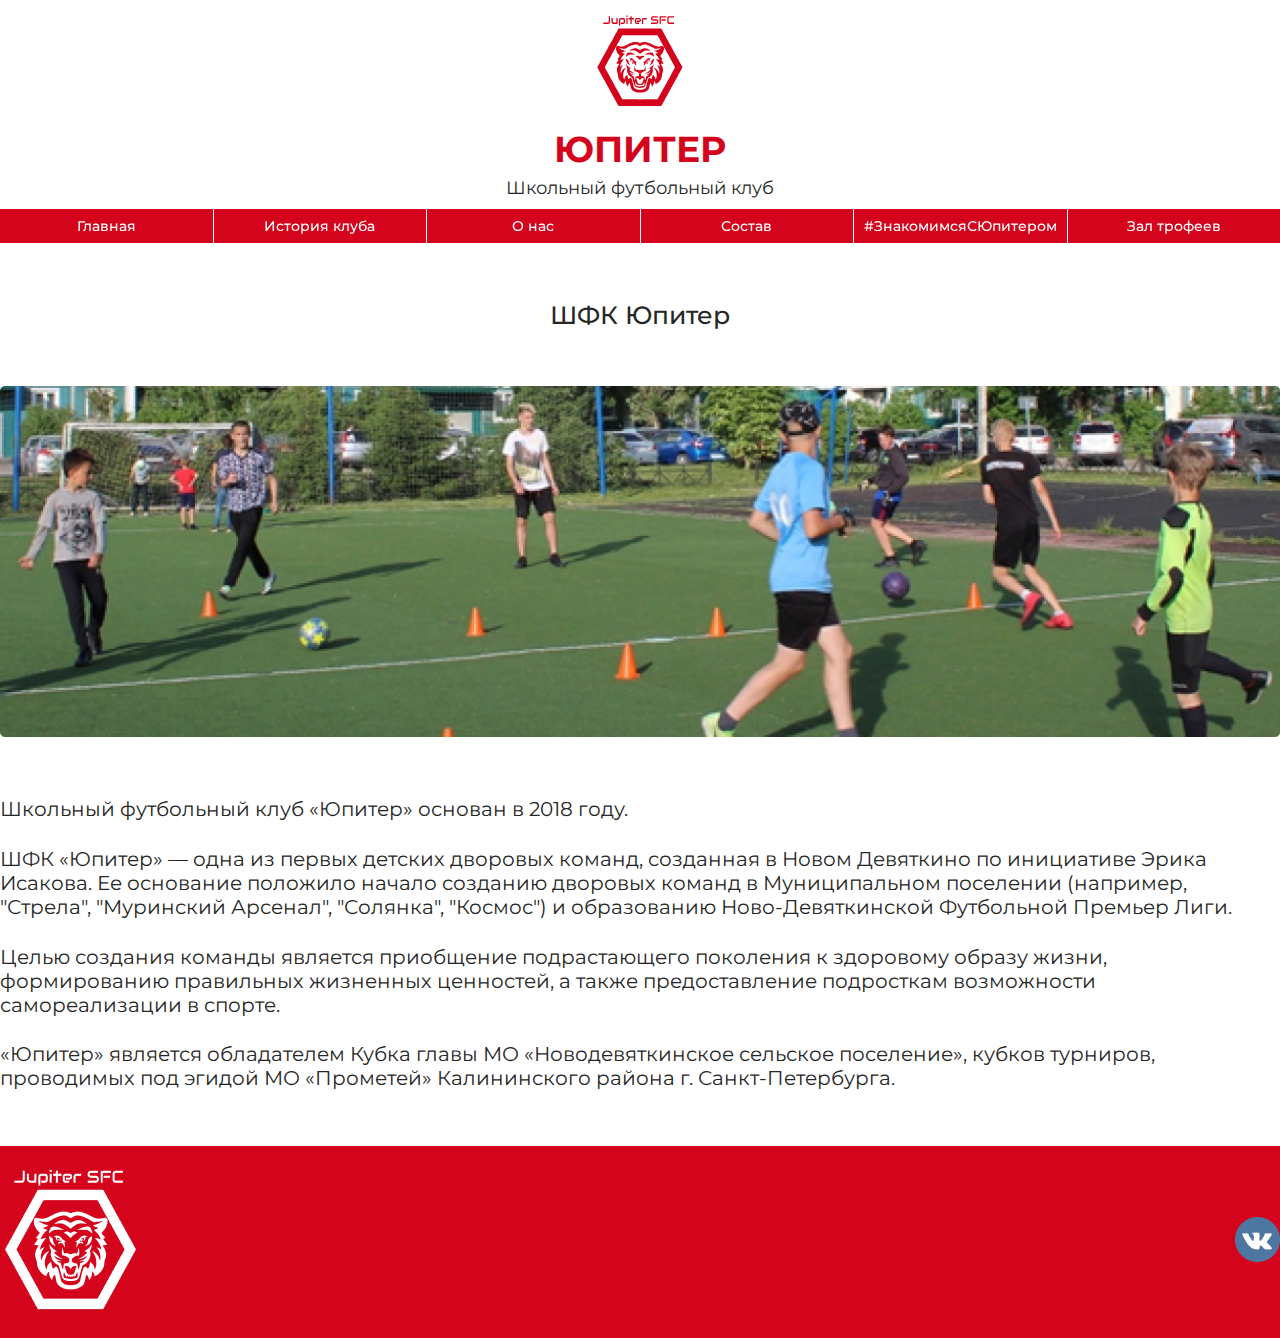
==== commit fc335148: "Сделана и адаптирована страница 'О нас'" ====
--- a/pages/about/about.html
+++ b/pages/about/about.html
@@ -34,7 +34,7 @@
                  <span></span>
                </div>
                <div class="navbar__logo">
-                  <img src="../../interface/header/images/main-logo.svg" alt='ШФК "Юпитер"'>
+                  <img src="../../interface/navbar/burger-menu/images/navbar-logo.png" alt='ШФК "Юпитер"'>
                </div>
             </div>
             <div class="navbar__list">
@@ -42,14 +42,34 @@
                <a href="../history/history.html">История клуба</a>
                <a href="../about/about.html">О нас</a>
                <a href="../squad/squad.html">Состав</a>
-               <a href="../getting_to_know_Jupiter/getting_to_know_Jupiter.html"><div  class="navbar__big-text">#ЗнакомимсяСЮпитером</div><div class="navbar__small-text">#Знакомимся...</div></a>
+               <a href="../getting_to_know_Jupiter/getting_to_know_Jupiter.html"><div  class="navbar__big-text">#ЗнакомимсяСЮпитером</div><div class="navbar__small-text" title="#ЗнакомимсяСЮпитером">#Знакомимся...</div></a>
                <a href="../trophies/trophies.html">Зал трофеев</a>
             </div>
          </div>
       </div>
    </nav>
 
-   <p style="display: block; padding-top: 80px; margin-top: 0;"><b><b><b>О КОМАНДЕ</b></b></b><br>Lorem ipsum, dolor sit amet consectetur adipisicing elit. Dolore rem eius pariatur, eos est exercitationem accusamus. Placeat explicabo ut, quisquam eius veritatis a possimus consequuntur temporibus sapiente accusamus ducimus. Soluta illo ipsa itaque temporibus unde consequuntur, quo, obcaecati, nulla incidunt vero enim voluptatem! Debitis aut assumenda sapiente aperiam sed quia temporibus, minima dignissimos dolores ex harum ullam possimus aliquam, reprehenderit itaque sunt commodi in. Numquam qui commodi obcaecati veniam inventore libero, earum repellendus sequi possimus pariatur ducimus esse quisquam illo laborum, doloremque aspernatur quod delectus ex asperiores distinctio quae, fugiat consequatur impedit tempora? A voluptates fugit voluptatem! Magni laborum earum iste quidem saepe ipsa quis quibusdam? Impedit reprehenderit exercitationem necessitatibus, quod quisquam quibusdam recusandae molestias non atque unde officia animi explicabo illum itaque omnis. Neque magni possimus recusandae fugit, eos numquam pariatur quas, quod nobis tenetur corporis exercitationem dignissimos architecto officiis asperiores aliquid officia necessitatibus ab accusantium sit voluptas aliquam! Repellat molestias optio in dolor sint excepturi nostrum eum doloremque id aliquid, tempora facere corrupti quisquam blanditiis nulla doloribus temporibus atque at reprehenderit? Explicabo ea blanditiis, nobis nesciunt rem aliquam delectus cupiditate? Sed magnam soluta fugit, tenetur iure dolorum nobis atque sit nisi hic quisquam ipsam numquam. Suscipit hic numquam a debitis pariatur, tempore dolorum nobis id voluptates veritatis nesciunt possimus expedita officiis fugit odit necessitatibus quaerat. Odit aperiam doloremque quidem fugiat quos ut nulla eligendi maxime quam possimus, perspiciatis autem unde voluptate, voluptatibus magni rerum ab, vel ex? Delectus accusamus amet incidunt dolores nesciunt ab dicta provident eveniet sit dolor veniam saepe natus perferendis facilis mollitia distinctio inventore fuga neque corporis, non accusantium aliquam voluptatem recusandae! Amet beatae expedita dolores minus omnis totam quibusdam neque nostrum, esse odit nisi voluptas necessitatibus assumenda quidem laborum tempora accusantium? Autem earum tempore voluptate, saepe sequi nostrum. Repudiandae nisi ipsa ullam unde distinctio quo aliquid illum necessitatibus iste incidunt sit quaerat amet officiis sint consequatur reprehenderit dolor, facilis mollitia debitis, impedit eius accusamus? Deleniti, nulla, impedit velit ut modi fugit nemo nobis labore obcaecati accusantium ducimus corporis eos vitae reiciendis itaque aliquam voluptate! Id magni tempora corrupti autem fuga maiores minus ipsam nisi similique, voluptate, ea, saepe tempore libero eligendi optio vero expedita? Illum vitae minus nostrum eaque similique voluptates distinctio consectetur eos ipsum totam error accusamus consequuntur eligendi maiores dicta sint nemo nam, consequatur veniam, molestias perspiciatis eius necessitatibus suscipit! Cum cupiditate vero rerum dignissimos cumque? Quasi repudiandae explicabo incidunt, saepe ad commodi! Aliquid, earum eveniet sint asperiores expedita excepturi beatae aut labore praesentium et aperiam nisi, magni dolorum ullam soluta doloribus laboriosam! Non neque cupiditate, odio modi eum quos saepe exercitationem velit! Aut minima, eveniet quaerat sed quibusdam expedita autem reprehenderit officia possimus quidem laborum repudiandae esse, ab sequi veritatis in. Perspiciatis, neque doloribus, ipsam rem reprehenderit veniam autem quaerat error repellat beatae aspernatur sapiente tempore ut enim delectus. Maiores facere inventore suscipit iure? Consequatur repudiandae dolor cum laborum consequuntur accusamus, sunt velit reiciendis quidem aliquam hic eum facere, non mollitia, iusto quaerat vero. Totam incidunt eaque, pariatur quasi similique rerum dolor consectetur ipsa molestiae assumenda maxime maiores iusto tempora accusamus perferendis iure ducimus repellat natus sint possimus, quisquam eius. Illo praesentium ea ratione alias eaque exercitationem, repudiandae a veritatis accusantium ullam voluptas minus deleniti? Incidunt quisquam repellendus aspernatur excepturi ipsam animi cupiditate quam rem odio sequi illo nemo officia reiciendis porro alias, saepe nobis ex aperiam? Sequi, necessitatibus? Modi odio a laudantium asperiores, saepe vero quia ullam optio aut corporis nesciunt commodi praesentium nam, quam, suscipit dolores cum alias reprehenderit hic. Placeat quas assumenda reprehenderit. Nesciunt distinctio cupiditate maxime porro! Necessitatibus, blanditiis quia eum id aliquam aut repellendus officia minima exercitationem, ipsam culpa, sint itaque perspiciatis adipisci modi enim perferendis. Blanditiis ipsam excepturi quo asperiores quam distinctio ipsa quas fugit! Repellat dolores tempore mollitia aut, animi repudiandae dolore impedit itaque nihil inventore, tempora est accusamus cum cupiditate iusto alias suscipit? Facilis, reiciendis. Eos ad possimus, a animi et voluptate quis labore illo nulla consectetur aut, dolor sint explicabo pariatur commodi, accusantium odit porro! Magnam itaque necessitatibus placeat unde dolorum similique. Soluta nisi error officiis ipsum magni eum vero blanditiis, nulla minus. Vero pariatur inventore neque beatae laboriosam maxime sed dolor aut consequuntur consectetur a perspiciatis, atque mollitia ab autem aspernatur esse ullam veniam sint excepturi corporis asperiores. Consequuntur aperiam, distinctio repellat dicta pariatur reprehenderit delectus dolor ipsa facilis? Accusamus ut sunt culpa tempora ex mollitia cupiditate sit iusto, fugit error pariatur aliquid, hic asperiores velit sint. Minus perspiciatis aperiam sunt praesentium ad officiis odio recusandae quibusdam dolorem, aspernatur corporis ab, in nihil id quaerat libero blanditiis itaque ducimus esse. Minima pariatur placeat necessitatibus suscipit quas, labore perferendis. Iusto maiores dignissimos magni quo maxime beatae eum voluptates. Atque tenetur error maiores adipisci possimus impedit esse similique molestiae cum officiis, dignissimos repellendus, non quia beatae. Molestias beatae ea, commodi sit doloribus nostrum eius doloremque tenetur aspernatur, sed natus possimus saepe distinctio laboriosam nisi consequatur delectus quidem? Sit eos dolor iste voluptatibus laborum nemo non, dolores, eveniet saepe perspiciatis ipsa, sunt esse eligendi. Hic possimus aut, aliquam deleniti sunt soluta quis pariatur eius ea facere expedita est! Quod excepturi asperiores laborum porro tenetur sint odio ex perspiciatis debitis veniam possimus, qui ab dolor minima consequuntur quasi dicta earum impedit quis. Reiciendis tenetur at unde rerum. Veritatis et eos tenetur aliquam ea at nesciunt neque praesentium odio quidem nam, molestiae suscipit voluptatum quis distinctio! Deserunt, consectetur omnis incidunt natus neque dolores consequuntur eveniet soluta iure maxime eum harum inventore obcaecati. Consectetur similique ad accusantium natus temporibus est explicabo facere id? Alias nam repudiandae ut quibusdam, impedit reiciendis eius repellendus ipsa cum error ducimus neque, unde voluptatem assumenda optio quia adipisci vel ab amet illo minima? Asperiores officiis quod tempore error, beatae, corrupti, quam sed necessitatibus itaque soluta excepturi! Quasi sunt ut provident qui minima? Mollitia sapiente ut molestias minima ipsam perspiciatis cupiditate non voluptatibus, aspernatur in doloribus commodi magni et doloremque vitae quis tenetur. Quisquam aperiam corporis placeat labore reprehenderit deserunt porro, eligendi, rerum perspiciatis sit tenetur at nulla qui, officiis beatae? Deleniti impedit rerum suscipit quis, tempore at eaque quibusdam dolores maxime quas delectus saepe fugiat, reprehenderit dolorum beatae fuga sunt ea. Ea eveniet ducimus, corporis accusantium enim tempore ad porro, quod tempora vitae corrupti facilis eius nam deserunt esse molestiae expedita. Laboriosam culpa debitis animi impedit voluptate in non officiis aliquid omnis, repellat, natus, rerum blanditiis? Tempore quos autem error, at sunt debitis aliquid laboriosam quasi numquam earum officia! Id asperiores nemo illum minus molestiae ducimus mollitia eveniet voluptatum animi, fugit aperiam nulla suscipit, incidunt repudiandae eligendi vero odio perspiciatis recusandae! Facilis itaque labore ipsa doloremque nulla dolor quo nesciunt, illo a aspernatur officia iusto odio, magni vitae consequatur praesentium. Praesentium repudiandae esse eveniet tempora impedit id aliquid, doloribus et recusandae assumenda? Beatae recusandae harum deleniti fuga ipsum consequuntur illum et explicabo debitis dolores quod molestiae saepe perferendis rem, alias, eius esse. Odio delectus iste modi accusantium rem eligendi excepturi. Consequuntur tempora non id eos ipsum molestias quis in dolorum cum. Repellendus possimus aut, harum sit praesentium aliquid ipsa reprehenderit sint ipsam amet fugit quis vitae placeat, cumque perferendis nulla ullam accusantium tempora labore odit? Voluptate minus tenetur eos, tempore necessitatibus hic autem, nobis, vero voluptates id voluptatibus accusamus. Qui sed, quo, molestias odio vero voluptatem delectus rem aliquam hic ea minima optio earum adipisci impedit obcaecati autem dolorum nam nihil officiis. Magnam nisi aut animi eos assumenda ut eligendi! Fugiat corrupti ratione fugit reprehenderit voluptas similique. Architecto ipsum a, natus fugit repellendus, aut illo nemo quod atque asperiores consequatur quasi laudantium assumenda eveniet quam sapiente nulla et amet. Earum veritatis ullam qui, minima sunt repellat vel velit iusto quam, id corporis molestiae doloribus quod accusantium mollitia. Ex obcaecati iusto facere nihil dignissimos non porro fuga impedit corporis inventore consequatur vero unde ratione libero, incidunt placeat mollitia autem laboriosam amet nemo! Neque, esse iure qui ut dolorum ducimus impedit commodi in ipsa pariatur! Nisi, commodi quia ipsam veritatis sapiente necessitatibus, dignissimos saepe voluptates magni itaque libero eum perferendis distinctio quas debitis iure sunt maiores. Minima omnis deserunt perferendis. Nam ipsa ex ipsam eius libero, quaerat culpa a perspiciatis sint, dolorem pariatur soluta? Iste porro nemo animi explicabo sapiente inventore, nulla velit est vitae iusto dolor nostrum hic quas temporibus minima libero excepturi impedit? Quaerat accusamus dignissimos debitis. Enim nam dolores esse optio nobis, ut dolor sit, ducimus molestiae praesentium odit consequatur ea quae, in laudantium tempora. Ad, similique autem! Nisi sit sunt incidunt rem mollitia, fugiat nostrum illo enim eius maiores et error veritatis minima esse omnis voluptatem quam id officia ex soluta qui distinctio nulla molestias saepe? Fugit ipsum facilis hic esse commodi possimus aperiam iusto officiis fuga sed eius iure quaerat delectus voluptatem soluta odio dignissimos laudantium, consequatur quam repellat porro sint asperiores veniam? Voluptas porro alias voluptates vel blanditiis tempora facere laborum rerum vitae assumenda odit cumque impedit id neque, placeat culpa iusto suscipit provident, quis quo dolorem natus laudantium! Rerum impedit in consequatur. Libero nobis sed rerum esse hic assumenda ut corporis quasi doloremque repellendus est reprehenderit architecto, qui ratione iusto dignissimos maxime, amet, vitae fugit? Enim culpa autem temporibus natus amet quaerat, maiores suscipit ullam labore odit fugit ipsa asperiores fugiat eum dicta numquam eveniet quasi expedita. Quidem, placeat! Tempora, ratione itaque possimus quo eos exercitationem recusandae nesciunt officia veniam tenetur dolor maxime voluptatum vitae assumenda harum iusto vel minima facere laudantium deserunt quis minus sequi suscipit. Fugiat amet possimus ipsam architecto voluptates odio, eligendi hic ex id vitae doloribus error a earum ratione assumenda sunt aut nobis, aliquam iste. Natus quis saepe soluta voluptatibus sapiente recusandae pariatur earum laudantium aliquid? Consectetur voluptatem quas error ratione quam obcaecati omnis voluptates. Asperiores est dolores nam, animi illo, necessitatibus repellat eos molestias aliquid quasi illum porro temporibus esse culpa ipsam pariatur excepturi itaque velit eum et veniam ratione incidunt. Excepturi quam facilis nemo vero omnis quidem, nihil animi blanditiis error aperiam labore expedita hic a, accusamus doloribus. Illo quae aliquid facilis odio tempore assumenda, reprehenderit officiis quidem dolorem reiciendis, aut, eius et temporibus ab veniam quas soluta voluptatum? Repellendus porro vel accusantium laborum dolore voluptatum consectetur aperiam, consequuntur corrupti at autem rem iure repellat maxime suscipit rerum eveniet. Maxime ab ipsum nesciunt. Cumque dolor ea consequatur itaque vero reprehenderit perferendis rem voluptatem nesciunt magni! Quis laboriosam quo, doloribus facere illo assumenda mollitia saepe? Autem magnam aspernatur dignissimos. Voluptas repudiandae voluptates, ad libero optio inventore pariatur quidem illum vel ea error harum, dicta nam iste aspernatur ipsa beatae saepe id temporibus! Impedit voluptate odio provident beatae ipsum corrupti perspiciatis fugiat aliquam autem, delectus, magnam nobis eos voluptatum cupiditate, hic fugit rem maiores id sapiente asperiores distinctio temporibus. Earum qui voluptate alias adipisci? Quis modi culpa dignissimos officiis nulla, similique error minus neque voluptatibus quo sit molestiae pariatur laboriosam. Laboriosam sit, obcaecati cumque, odio consectetur, eius fugiat alias delectus nam quibusdam doloremque facilis enim quasi expedita accusamus vel natus dicta ipsa facere pariatur? Totam non esse expedita perferendis corrupti quo cum nostrum vitae ex temporibus suscipit voluptatibus, amet assumenda, facilis fuga labore itaque illum eveniet commodi, doloribus pariatur error sed nemo? Repudiandae eligendi eius illum perferendis, itaque aliquid, nisi neque recusandae provident quod fuga voluptas delectus dolore aperiam ut, fugiat atque autem aspernatur! Eius vel, autem qui dolore mollitia doloremque labore ullam suscipit modi! Nam omnis facere eaque magni ab corporis quam modi, iure pariatur ipsam aperiam minima officiis dolor dolorem nemo non consequatur veritatis recusandae consequuntur! Ipsum ipsa molestias, id cupiditate illo magnam porro iusto in nostrum eos, molestiae autem quas magni consequatur temporibus adipisci reiciendis, earum laudantium atque? Est, nesciunt fugiat? Pariatur magni ab assumenda expedita labore atque excepturi asperiores quo! Architecto expedita velit magnam officia, aliquam accusamus reiciendis iusto cumque at, provident repellat exercitationem nisi? Reiciendis nihil recusandae iste distinctio quia eligendi veritatis nemo tenetur id. Quos quo consequuntur rerum hic reprehenderit repudiandae ut corporis unde eveniet corrupti animi nostrum nisi voluptate, quam commodi consectetur mollitia vel, aut sapiente facere excepturi! Voluptas maxime obcaecati deserunt sed laboriosam dolor fuga voluptatem expedita magnam eveniet corrupti, facere vero. Necessitatibus quis error explicabo perferendis ipsam obcaecati vel, consequatur eius repellat rem ab blanditiis, tempora commodi, eaque possimus vitae voluptatum consequuntur sit et cum veritatis pariatur asperiores. Laudantium iste at cupiditate pariatur quaerat porro quod odio dolor in sed eius unde fugit est nihil explicabo perspiciatis tenetur, cum amet! Maxime fugiat aliquam, ad at voluptatum sit non! Odio obcaecati minus enim recusandae vel quis exercitationem perferendis doloremque dolor sit, alias, autem iusto sed veniam consequatur aliquid voluptatum esse ratione nam? Ullam et veritatis odit reprehenderit, voluptatum assumenda hic quisquam saepe aut quam, ducimus, nesciunt possimus inventore at veniam! Magnam corrupti atque voluptatem, error aspernatur sed ut repellendus molestias? Vel distinctio molestias eos itaque atque deleniti magnam temporibus qui, veniam facere, dicta repudiandae repellendus nihil praesentium maiores magni autem quidem, labore ut saepe quam fugiat beatae neque. Eum commodi sunt hic delectus similique aspernatur excepturi placeat repudiandae modi, vero fuga. Nisi expedita magni asperiores nostrum qui veniam fugiat at fugit nulla, quod rerum voluptatem, nesciunt corporis, commodi labore nam consequuntur inventore iusto magnam sit dolorum debitis! Totam animi libero tempore corporis debitis, nesciunt voluptate soluta maxime non perspiciatis a repellat, architecto rerum voluptas aliquam obcaecati dignissimos deserunt necessitatibus minus. Illum minima rerum, hic aliquam natus exercitationem laudantium reprehenderit doloribus voluptatibus. Accusamus accusantium perspiciatis impedit quo, quos officia consectetur esse aliquam. In delectus, ex harum quos aspernatur, sapiente autem eum architecto fugiat dicta corporis reprehenderit ut unde debitis asperiores similique atque sequi quae. Ipsam harum ratione non quidem qui iure ducimus aliquid aspernatur repellat, ex repudiandae illo aliquam, molestiae illum odio dolorum nulla natus. Ex modi neque quae maxime suscipit minima itaque veniam quisquam, ullam quaerat architecto explicabo repudiandae quod sed et ab maiores aperiam distinctio, corporis quibusdam cumque, libero eos! Inventore incidunt possimus est, recusandae eius debitis excepturi? Modi hic voluptatem magnam. Eligendi nemo similique corporis, aperiam ipsam cum qui beatae illo? Quas quia iusto dolorem iure nemo, ullam saepe totam quod consequuntur officiis explicabo, ad perspiciatis alias velit molestias voluptatibus hic, error voluptate adipisci vel est eveniet labore! Commodi similique dolor doloribus eos voluptatum vel dolore aspernatur natus mollitia fugit autem quidem possimus reprehenderit quos accusamus culpa omnis, cumque excepturi aliquam distinctio inventore nostrum! Aspernatur, eum rerum. Consectetur nesciunt amet facilis, vero laborum saepe voluptates eius officia, ratione nulla eos deserunt quod, explicabo quo delectus! Voluptates placeat non rerum perspiciatis accusamus necessitatibus nemo error corrupti. Nihil, ratione pariatur quia odio possimus itaque accusamus molestias repudiandae quae impedit hic perspiciatis soluta cupiditate rerum fugit culpa animi velit ipsa. Mollitia consequuntur dolorem adipisci inventore ullam omnis illum nemo, eum culpa facere delectus est distinctio quod quis? Asperiores animi provident distinctio quos porro optio omnis reprehenderit minima doloremque mollitia repudiandae repellat beatae maiores, quas velit dolorum libero voluptas corrupti laudantium. Praesentium aliquam deserunt, alias maiores fuga nesciunt ipsa ex tenetur dolore unde magnam quas ipsam, voluptates ducimus tempora harum eaque explicabo nulla porro ab delectus natus repellendus totam obcaecati! Quod, qui, atque tempora perspiciatis laboriosam culpa amet a repellat fuga exercitationem reiciendis suscipit iste quis ut corrupti harum fugit? Vero ullam modi accusantium magni dolore. Omnis quibusdam veritatis ducimus temporibus necessitatibus voluptate ratione tenetur illum quis praesentium. Perspiciatis, cumque? Ad natus similique esse totam ipsum laboriosam ipsa vel deleniti repellat corrupti, dolores, molestiae officiis debitis commodi delectus quae quasi tenetur facilis quod iusto vitae modi porro, dicta explicabo. Pariatur, sunt commodi quibusdam perferendis id corporis tempore hic exercitationem accusamus, vero maxime cupiditate ipsum libero excepturi? Eius incidunt perferendis quibusdam aliquid dignissimos culpa vero voluptates. Numquam ea, ipsam cumque voluptatum possimus vero ullam illo minima earum consequuntur distinctio, explicabo dolore porro! Odio magni repudiandae repellendus molestiae. Eius reprehenderit esse praesentium eligendi tenetur, illo fugit et veritatis dolor veniam ipsum ab alias ducimus earum aut, est atque soluta doloribus odio. Repellendus animi suscipit fugit quis a laborum explicabo culpa ab dolorem, consectetur, doloribus reprehenderit? Dicta eligendi aut fugit id fugiat voluptatum ab placeat neque ea eos repudiandae tempora inventore sed, laboriosam commodi explicabo, odit error labore. Dolorem ullam porro laborum, doloremque sequi repellat beatae amet culpa, praesentium alias reiciendis unde consequuntur voluptate veritatis iure quia quaerat. Alias autem, laborum sit aliquam, numquam dignissimos ut libero quo accusantium sequi aperiam qui quis iusto dolorem eaque quod repudiandae nam eveniet et sapiente. Maiores voluptates, iste saepe illo atque vero? Enim accusamus quod perferendis quae eos sapiente illum ratione ipsam temporibus soluta deleniti, ab molestiae aliquam sequi id provident perspiciatis qui repellat voluptas tenetur amet magni saepe. Reiciendis, maiores? Eaque temporibus autem, non, delectus corporis, officiis corrupti facilis quasi tenetur quibusdam repellendus voluptates. Accusantium labore ea nisi omnis, placeat odio quaerat, excepturi dolorem sequi inventore minus assumenda debitis quo doloremque recusandae odit at, a reiciendis modi. Natus delectus accusamus nisi iste fugit, minus animi quos unde voluptas magnam laborum laboriosam repellendus dolore libero possimus nihil sapiente mollitia! Perferendis laboriosam quod minima veniam architecto possimus sit officiis blanditiis alias fugiat. Nesciunt ea eius optio vero excepturi, quod facilis laborum perferendis cumque magni eveniet eaque, explicabo quam necessitatibus dignissimos ratione dolore aspernatur est ipsum incidunt officiis. Velit harum, accusantium eaque dolore veritatis perferendis quo tempora quos ea fugit. Facere magnam adipisci accusantium quam quo veniam repellendus, ipsa nisi accusamus nemo tempora quod sed, velit quisquam tempore impedit doloribus recusandae quasi voluptas ea corporis aut quis suscipit! Fuga reiciendis aut adipisci ratione commodi minus inventore laborum doloribus possimus dicta minima quos rerum iste eveniet quo nesciunt, fugiat saepe nobis. Nisi, esse quos sunt in rerum aut velit dolor iste assumenda ullam fugiat repellat sint, tempore sit quod! Animi magnam non dolor vitae commodi error sed modi dolorem iure molestiae vel, quidem, sequi cumque ipsum neque ad optio quia praesentium recusandae. Minima libero mollitia et similique ipsa magnam voluptate sit aperiam aut unde modi amet voluptates qui necessitatibus nobis excepturi veniam sint, a suscipit, veritatis nostrum! Dolorum nam quisquam unde perspiciatis assumenda aspernatur iste numquam. Ut, magnam? Voluptas ipsa omnis atque corporis totam excepturi reprehenderit dicta recusandae, odio illum quo nemo dolore a quibusdam temporibus sapiente, iure, possimus voluptatibus! Possimus magnam, ullam totam recusandae tempora voluptatem! Laudantium quibusdam quaerat ab omnis ducimus optio accusamus mollitia itaque voluptatibus facilis distinctio quasi, fugiat dicta iure aperiam placeat reiciendis inventore laborum earum eius nemo natus sequi harum. Dolores ad dolore pariatur expedita rerum ab unde ratione, in quaerat saepe velit vitae dignissimos laborum cum earum et minima fuga deserunt, ut nemo natus molestias provident. Numquam architecto asperiores illum rerum dignissimos quidem, modi iusto pariatur porro non tempore ad itaque eum consequuntur veniam rem iste, eius magnam earum minus, voluptatem accusantium perferendis quis. Necessitatibus animi alias sunt nobis magni, in, soluta inventore adipisci modi beatae quos vel molestiae facilis commodi doloribus rem? Incidunt, rem doloremque. Impedit sint, deserunt quidem eaque est neque magnam officiis accusantium at a. Eum, numquam suscipit obcaecati id alias ex eaque facere fugit esse aut deserunt, pariatur corporis quos. Fugiat modi aperiam veritatis repudiandae officiis saepe perspiciatis, neque alias similique laboriosam distinctio suscipit harum vero, voluptates iste a, voluptatem dolore quae facere? Hic soluta praesentium, obcaecati illum nobis earum, itaque cumque omnis, minus similique accusantium incidunt ad odit! Temporibus commodi dicta inventore soluta? Harum, quam ut. Repellendus, ut! Veritatis optio voluptatum voluptatem exercitationem laborum eum delectus mollitia officiis explicabo sit repellendus eaque alias nulla commodi distinctio quis veniam, dolorem inventore iste repudiandae, quod dolores amet quasi. Autem obcaecati inventore tenetur, deserunt aliquam, aliquid odit modi necessitatibus omnis corrupti architecto itaque culpa libero, non saepe. Suscipit aspernatur assumenda velit animi expedita aperiam eligendi. Aut reiciendis tempore, inventore dolores fugit vitae commodi rerum delectus ullam nam aliquid placeat vel non modi voluptatem possimus suscipit, optio atque? Nobis quae recusandae quas, omnis corporis molestiae exercitationem asperiores atque dolorum maiores perferendis. Reiciendis similique est quod. Accusantium ea mollitia provident quaerat quo praesentium eius molestiae atque aut, cupiditate aliquam, consectetur porro dicta voluptate repudiandae eos necessitatibus quibusdam. Itaque atque, inventore sapiente nihil aliquam, velit suscipit tempora corrupti cupiditate provident blanditiis dicta incidunt enim rem aut repudiandae facere architecto laborum ducimus veritatis explicabo. Quia, explicabo cupiditate. Eos, libero sint. Laboriosam at quam rerum, illo soluta veritatis. Quos dolores, dolore earum quidem aut delectus sunt error. Blanditiis earum ea culpa rem pariatur nobis corrupti ullam veritatis atque consequuntur molestias distinctio nisi unde eligendi illo, nemo commodi, eius repellendus consectetur enim. Blanditiis quaerat, possimus voluptatem dolores dolorem enim nisi magnam vitae deserunt necessitatibus fugit placeat tenetur aliquid reiciendis nostrum quae quisquam earum? Laboriosam voluptate enim dolorem provident nisi autem culpa eum saepe a rem aspernatur totam ad maiores, maxime fugit officiis repellendus voluptatum atque minima consectetur? At, architecto aspernatur? Fugit adipisci eaque odit eos deleniti nemo praesentium ad illum corporis architecto repellat impedit nam officia autem doloribus enim, voluptate nisi incidunt eligendi quam ex sint debitis? Quaerat veniam officiis nobis animi. Totam pariatur adipisci quos doloremque tempora cupiditate, facere explicabo sint vitae alias nobis autem? Nihil consequuntur eaque reiciendis ipsam deleniti quo similique consequatur! Magnam eaque omnis repellat delectus, obcaecati quidem similique nulla accusamus optio, maiores consequuntur dolorum reiciendis neque consectetur quis nihil necessitatibus porro! Architecto eveniet possimus nesciunt a velit, consectetur voluptates veniam expedita sit, facere sequi vero, modi atque facilis. Dolorum autem tenetur dolores assumenda quo. Quam sequi fuga, natus distinctio debitis error velit dolore, maiores aliquam, autem sint voluptates. Doloremque harum vero molestias sint amet iure cupiditate? Accusamus, dolor perspiciatis possimus dolorem voluptates quis totam dignissimos deleniti temporibus iste numquam. Dolores aliquam minus eveniet excepturi enim placeat libero voluptates, porro quia quo earum harum et ipsa laudantium commodi magnam? Unde odio, corrupti molestias, magnam distinctio dolorem quos nihil quod autem ut alias dolore aliquid laborum fuga aut in atque reiciendis. Fuga nisi distinctio, neque, blanditiis, eum facere eos impedit nobis autem rem natus! Laboriosam voluptate et obcaecati repellat officiis eligendi, consequuntur doloribus, dicta ullam, ipsa similique quod excepturi ipsum illo! Necessitatibus, voluptatibus quibusdam odit aliquid harum sapiente animi ratione nobis in temporibus hic numquam nihil accusantium voluptates recusandae sunt soluta aperiam neque minima cupiditate. Pariatur facere provident veniam harum esse distinctio voluptates fugiat quae, voluptatem facilis sapiente minima ipsam quo excepturi id impedit, doloremque quam tempora molestiae maxime ex asperiores. Tempore ad illum perferendis eveniet fugit nemo officiis dignissimos in, alias consequuntur facere aperiam aliquid amet. Incidunt nemo nobis accusamus ipsum eum eligendi quae doloribus unde minus molestiae ullam impedit, nihil pariatur cumque vel! Architecto, modi nulla! Tempora similique dignissimos expedita modi, possimus explicabo quaerat accusamus ducimus eligendi tempore fugiat adipisci enim autem voluptate iusto, ipsam nam veritatis praesentium ipsa aut ut repellat neque quos! Cum, porro qui corporis amet voluptatem aut molestias nisi nesciunt id ut, accusantium cumque mollitia impedit aperiam excepturi, repudiandae inventore accusamus nostrum? Mollitia, maxime ab error voluptates dignissimos alias laborum, illo commodi nesciunt non voluptate? Consequuntur tempore voluptates sunt quaerat nemo maxime quidem, totam voluptate exercitationem reiciendis quo beatae pariatur sequi veritatis. Laborum, ad praesentium cumque suscipit neque temporibus consectetur ipsam officia laudantium eaque atque vitae aliquam autem iure accusantium laboriosam alias, aut unde deserunt fugit distinctio. Ab magnam voluptas animi aut voluptates, optio deserunt vero temporibus delectus numquam, quae laboriosam? Est quam voluptatibus, consectetur repellat minima unde nisi explicabo consequatur qui quas laboriosam vero tenetur maiores numquam iure quia soluta asperiores ad! Illum magnam voluptatem reprehenderit! Rem maxime, minima ea, est consequatur id qui ab vitae fugiat in modi quia nobis. Nobis saepe eaque necessitatibus molestiae sint facilis exercitationem dolor accusamus asperiores corporis eius nostrum, hic esse voluptates soluta fugiat recusandae excepturi ipsa veritatis doloribus illo assumenda quibusdam repudiandae! Repudiandae sed ab, mollitia harum expedita cum recusandae totam veritatis possimus! Obcaecati necessitatibus odio reprehenderit, quos soluta fuga nulla, error debitis vero magni rem numquam voluptate iusto temporibus. Cumque repellendus rerum aliquid architecto voluptatum cupiditate ea, repellat dolores autem itaque libero tenetur pariatur suscipit nulla magnam obcaecati, ipsa at perspiciatis assumenda facilis. Amet nam asperiores ullam magnam placeat. Magni, obcaecati. Dolores totam sapiente eius nesciunt tenetur doloribus neque ea incidunt minus repellat repudiandae veniam error consectetur modi in adipisci earum libero, enim, iusto vel. Doloribus alias numquam, perferendis ad rem reiciendis quasi explicabo, labore iste hic dolores architecto esse adipisci sint rerum ducimus animi!</p>
+   <!-- О нас -->
+   <section class="about">
+      <div class="container">
+         <h1>ШФК Юпитер</h1>
+         <img src="about-1.jpg" alt="">
+         <p>Школьный футбольный клуб «Юпитер» основан в 2018 году.</p>
+         <p>ШФК «Юпитер» — одна из первых детских дворовых команд, созданная в Новом Девяткино по инициативе Эрика Исакова. Ее основание положило начало созданию дворовых команд в Муниципальном поселении (например, "Стрела", "Муринский Арсенал", "Солянка", "Космос") и образованию Ново-Девяткинской Футбольной Премьер Лиги.</p>
+         <p>Целью создания команды является приобщение подрастающего поколения к здоровому образу жизни, формированию правильных жизненных ценностей, а также предоставление подросткам возможности самореализации в спорте.</p>
+         <p>«Юпитер» является обладателем Кубка главы МО «Новодевяткинское сельское поселение», кубков турниров, проводимых под эгидой МО «Прометей» Калининского района г. Санкт-Петербурга.</p>
+      </div>
+   </section>
+
+   <!-- Футер -->
+   <footer class="footer">
+      <div class="container">
+         <div class="footer__container">
+            <img src="../../interface/footer/images/footer-logo.png" alt="" class="footer__logo">
+            <a href="https://vk.com/jupiters_fanclub" target="_blank"><img src="../../interface/footer/images/footer-vk.png" alt="" class="footer__vk"></a>
+         </div>
+      </div>
+   </footer>
 
    <!-- Скрипт для меню больших экранов -->
    <script src="../../interface/navbar/classic-menu/settings.js"></script>
--- a/css/style.css
+++ b/css/style.css
@@ -81,6 +81,7 @@
 .navbar {
   position: sticky;
   top: 0;
+  z-index: 2;
 }
 
 .navbar .navbar__wrap {
@@ -97,7 +98,7 @@
 }
 
 .navbar .navbar__wrap .navbar__list a {
-  width: 217px;
+  width: 100%;
   height: 34px;
   background: #D4041C;
   cursor: pointer;
@@ -108,15 +109,19 @@
   font-weight: 500;
   font-size: 14px;
   color: white;
+  margin-left: 1px;
 }
 
 .navbar .navbar__wrap .navbar__list a .navbar__small-text {
   display: none;
 }
 
+.navbar .navbar__wrap .navbar__list a:first-child {
+  margin-left: 0;
+}
+
 @media (max-width: 1024px) {
   .navbar .navbar__wrap .navbar__list a {
-    width: 159px;
     font-size: 14px;
   }
   .navbar .navbar__wrap .navbar__list a .navbar__small-text {
@@ -129,7 +134,6 @@
 
 @media (max-width: 972px) {
   .navbar .navbar__wrap .navbar__list a {
-    width: 149px;
     font-size: 14px;
   }
 }
@@ -138,6 +142,12 @@
   .navbar .navbar__wrap .navbar__list a {
     width: 116px;
     font-size: 13px;
+  }
+}
+
+@media (max-width: 617px) {
+  .navbar .navbar__wrap .navbar__list a {
+    font-size: 12px;
   }
 }
 
@@ -157,9 +167,7 @@
     display: flex;
     justify-content: space-between;
     height: 80px;
-    background-color: white;
-    border: 2px solid #D4041C;
-    border-radius: 2px;
+    background-color: #D4041C;
   }
   .navbar .navbar__wrap .navbar__mobile .navbar__burger {
     display: block;
@@ -169,7 +177,7 @@
     margin-left: 33px;
   }
   .navbar .navbar__wrap .navbar__mobile .navbar__burger span {
-    background-color: #D4041C;
+    background-color: white;
     position: absolute;
     width: 100%;
     height: 4px;
@@ -182,7 +190,7 @@
   .navbar .navbar__wrap .navbar__mobile .navbar__burger:after,
   .navbar .navbar__wrap .navbar__mobile .navbar__burger:before {
     content: "";
-    background-color: #D4041C;
+    background-color: white;
     position: absolute;
     width: 100%;
     height: 4px;
@@ -213,7 +221,7 @@
     margin-right: 20px;
   }
   .navbar .navbar__wrap .navbar__mobile .navbar__logo img {
-    height: 60px;
+    height: 80px;
     width: 57px;
   }
   .navbar .navbar__wrap .navbar__list {
@@ -225,7 +233,7 @@
     transition: all 0.3s ease 0s;
   }
   .navbar .navbar__wrap .navbar__list a {
-    border-top: 2px solid rgba(38, 38, 38, 0.4);
+    border-top: 2px solid white;
     width: 100%;
   }
   .navbar .navbar__wrap .navbar__list a .navbar__small-text {
@@ -234,9 +242,6 @@
   .navbar .navbar__wrap .navbar__list a .navbar__big-text {
     display: block;
   }
-  .navbar .navbar__wrap .navbar__list a:first-child {
-    border-top: none;
-  }
   .navbar .navbar__wrap .navbar__list--active {
     top: 80px;
   }
@@ -246,83 +251,1040 @@
   overflow: hidden;
 }
 
+.footer {
+  max-height: 192px;
+  margin-top: 56px;
+  background: #D4041C;
+}
+
+.footer .footer__container {
+  display: flex;
+  align-items: center;
+  justify-content: space-between;
+}
+
+.footer .footer__container .footer-logo {
+  width: 100%;
+  height: 100%;
+}
+
+@media (max-width: 1024px) {
+  .footer {
+    height: 172px;
+    margin-top: 50px;
+  }
+  .footer .footer__container {
+    display: flex;
+    align-items: center;
+    justify-content: space-between;
+  }
+  .footer .footer__container .footer-logo {
+    width: 100%;
+    height: 100%;
+  }
+}
+
+/* Slider */
+.slick-slider {
+  position: relative;
+  display: block;
+  box-sizing: border-box;
+  -webkit-touch-callout: none;
+  user-select: none;
+  touch-action: pan-y;
+  -webkit-tap-highlight-color: transparent;
+}
+
+.slick-list {
+  position: relative;
+  overflow: hidden;
+  display: block;
+  margin: 0;
+  padding: 0;
+}
+
+.slick-list:focus {
+  outline: none;
+}
+
+.slick-list.dragging {
+  cursor: pointer;
+  cursor: hand;
+}
+
+.slick-slider .slick-track,
+.slick-slider .slick-list {
+  transform: translate3d(0, 0, 0);
+}
+
+.slick-track {
+  position: relative;
+  left: 0;
+  top: 0;
+  display: block;
+  margin-left: auto;
+  margin-right: auto;
+}
+
+.slick-track:before, .slick-track:after {
+  content: "";
+  display: table;
+}
+
+.slick-track:after {
+  clear: both;
+}
+
+.slick-loading .slick-track {
+  visibility: hidden;
+}
+
+.slick-slide {
+  float: left;
+  height: 100%;
+  min-height: 1px;
+  display: none;
+}
+
+[dir="rtl"] .slick-slide {
+  float: right;
+}
+
+.slick-slide img {
+  display: block;
+}
+
+.slick-slide.slick-loading img {
+  display: none;
+}
+
+.slick-slide.dragging img {
+  pointer-events: none;
+}
+
+.slick-initialized .slick-slide {
+  display: block;
+}
+
+.slick-loading .slick-slide {
+  visibility: hidden;
+}
+
+.slick-vertical .slick-slide {
+  display: block;
+  height: auto;
+  border: 1px solid transparent;
+}
+
+.slick-arrow.slick-hidden {
+  display: none;
+}
+
+.slider .container .slider__container {
+  max-width: 1100px;
+  margin: 0 auto;
+  margin-top: 22px;
+  display: flex;
+  justify-content: center;
+  align-items: center;
+}
+
+.slider .container .slider__container .btn-left,
+.slider .container .slider__container .btn-right {
+  height: 6.3%;
+  width: 3.75%;
+  cursor: pointer;
+  box-shadow: 0px 0px 10px rgba(0, 0, 0, 0.8);
+}
+
+.slider .container .slider__container .btn-left {
+  margin-right: 35px;
+}
+
+.slider .container .slider__container .btn-right {
+  margin-left: 35px;
+}
+
+.slider .container .slider__container .slider__dots-wrapper {
+  display: flex;
+  justify-content: center;
+  align-items: center;
+  padding: 0;
+  margin: 0;
+  margin-top: 10px;
+}
+
+.slider .container .slider__container .slider__dots-wrapper li {
+  list-style: none;
+  margin: 0 10px;
+}
+
+.slider .container .slider__container .slider__dots-wrapper li button {
+  cursor: pointer;
+  font-size: 0;
+  width: 15px;
+  height: 15px;
+  background-color: rgba(0, 0, 0, 0.3);
+  border-radius: 50%;
+  border: none;
+  outline: none;
+}
+
+.slider .container .slider__container .slider__dots-wrapper .slick-active button {
+  background-color: #D4041C;
+}
+
+.slider .container .slider__container .slider__track {
+  width: 74.8%;
+  height: 80%;
+}
+
+.slider .container .slider__container .slider__track .slick-list {
+  width: 100%;
+  height: 100%;
+}
+
+.slider .container .slider__container .slider__track .slick-list .slick-track {
+  width: 100%;
+  height: 100%;
+}
+
+.slider .container .slider__container .slider__track .slick-list .slick-track .slider__item {
+  position: relative;
+  width: 100%;
+  height: 100%;
+}
+
+.slider .container .slider__container .slider__track .slick-list .slick-track .slider__item img {
+  width: 100%;
+  height: 100%;
+}
+
+.slider .container .slider__container .slider__track .slick-list .slick-track .slider__item .slider__text {
+  color: white;
+  position: absolute;
+  top: 83%;
+  left: 5%;
+}
+
+.slider .container .slider__container .slider__track .slick-list .slick-track .slider__item .slider__text h1 {
+  font-weight: 600;
+  font-size: 20px;
+  margin: 0;
+}
+
+.slider .container .slider__container .slider__track .slick-list .slick-track .slider__item .slider__text span {
+  display: block;
+  margin-top: 10px;
+  font-size: 18px;
+}
+
+@media (max-width: 1024px) {
+  .slider .container .slider__container .slider__track .slick-list .slick-track .slider__item .slider__text h1 {
+    font-size: 18px;
+  }
+  .slider .container .slider__container .slider__track .slick-list .slick-track .slider__item .slider__text span {
+    font-size: 16px;
+  }
+}
+
+@media (max-width: 768px) {
+  .slider .container .slider__container .slider__track .slick-list .slick-track .slider__item .slider__text {
+    top: 78%;
+  }
+  .slider .container .slider__container .slider__track .slick-list .slick-track .slider__item .slider__text h1 {
+    font-size: 16px;
+  }
+  .slider .container .slider__container .slider__track .slick-list .slick-track .slider__item .slider__text span {
+    font-size: 14px;
+  }
+}
+
+@media (max-width: 426px) {
+  .slider .container .slider__container {
+    margin-top: 100px;
+  }
+  .slider .container .slider__container .btn-left,
+  .slider .container .slider__container .btn-right {
+    display: none;
+  }
+  .slider .container .slider__container .slick-arrow {
+    display: none;
+  }
+  .slider .container .slider__container .slider__track {
+    width: 100%;
+  }
+  .slider .container .slider__container .slider__track .slick-list .slick-track .slider__item .slider__text {
+    top: 68%;
+  }
+  .slider .container .slider__container .slider__track .slick-list .slick-track .slider__item .slider__text h1 {
+    font-size: 14px;
+  }
+  .slider .container .slider__container .slider__track .slick-list .slick-track .slider__item .slider__text span {
+    font-size: 12px;
+  }
+}
+
 /*
-@media (max-width: 426px) {
-   .navbar {
-      position: fixed;
-      width: 100%;
-      top: 0;
-      left: 0;
-      z-index: 10;
-      .navbar__wrap {
-         display: flex;
-         justify-content: center;
-         flex-direction: column;
-         background-color: $jupiter-red;
-         height: 45px;
-         .navbar__burger {
-            display: block;
-            span {
-               @include burger-line;
-               top: 20px;
-               left: 10px;
+@media (max-width: 376px) {
+   .slider {
+      .container {
+         .slider__track {
+            .slider__item {
+               .slider__text {
+                  top: 65%;
+               }
             }
-         }
-         .navbar__burger:after,
-         .navbar__burger:before {
-            content: "";
-            @include burger-line;
-         }
-         .navbar__burger:before {
-            top: 10px;
-            left: 10px;
-         }
-         .navbar__burger:after {
-            top: 30px;
-            left: 10px;
-         }
-         .navbar__list {
-            position: relative;
-            display: flex;
-            top: -100px;
-            flex-direction: column;
-            justify-content: start;
-            width: 100%;
-            opacity: 0.9;
-            height: 200px;
-            background-color: $jupiter-red;
-            z-index: 1;
-            transition: all 0.3s ease 0s;
-            a {
-               .navbar__small-text {
-                  display: none;
-               }
-               .navbar__big-text {
-                  display: block;
-               }
-               //margin-top: 10px;
-               border-top: 2px solid $font-color-strans;
-               width: 100%;
-            }
-            a:last-child {
-               border-bottom: 2px solid $font-color-strans;
-            }
-         }
-         .navbar__list--active {
-            top: 200px;
-         }
-         .navbar__burger--active:before {
-            transform: rotate(45deg);
-            top: 20px;
-         }
-         .navbar__burger--active:after {
-            transform: rotate(-45deg);
-            top: 20px;
-         }
-         .navbar__burger--active span {
-            transform: scale(0);
          }
       }
    }
-}*/
+}
+
+@media (max-width: 320px) {
+   .slider {
+      .container {
+         .slider__track {
+            .slider__item {
+               .slider__text {
+                  top: 60%;
+               }
+            }
+         }
+      }
+   }
+}
+*/
+.last-game .last-game__title {
+  text-align: center;
+  margin: 0;
+  margin-top: 56px;
+  font-size: 22px;
+  font-weight: 500;
+}
+
+.last-game .last-game__container {
+  display: flex;
+  justify-content: space-between;
+  align-items: center;
+  margin: 0 auto;
+  margin-top: 22px;
+}
+
+.last-game .last-game__container .last-game__score {
+  width: 15.7%;
+  display: block;
+  text-align: center;
+  font-weight: 500;
+  font-size: 34px;
+  line-height: 41px;
+}
+
+.last-game .last-game__container .last-game__team {
+  display: flex;
+  justify-content: flex-end;
+  align-items: center;
+  width: 40%;
+  font-weight: 500;
+  font-size: 20px;
+}
+
+.last-game .last-game__container .last-game__team img {
+  width: 13.4%;
+}
+
+.last-game .last-game__container .last-game__team .hosts-logo {
+  margin-left: 19px;
+}
+
+.last-game .last-game__container .last-game__team .guests-logo {
+  margin-right: 19px;
+}
+
+.last-game .last-game__container .guests {
+  justify-content: flex-start;
+}
+
+@media (max-width: 1204px) {
+  .last-game .last-game__title {
+    margin-top: 50px;
+    font-size: 22px;
+  }
+  .last-game .last-game__container {
+    margin-top: 20px;
+  }
+  .last-game .last-game__container .last-game__score {
+    font-size: 32px;
+  }
+  .last-game .last-game__container .last-game__team {
+    font-size: 16px;
+  }
+  .last-game .last-game__container .last-game__team img {
+    width: 15%;
+  }
+  .last-game .last-game__container .last-game__team .hosts-logo {
+    margin-left: 15px;
+  }
+  .last-game .last-game__container .last-game__team .guests-logo {
+    margin-right: 15px;
+  }
+}
+
+@media (max-width: 768px) {
+  .last-game .last-game__title {
+    margin-top: 30px;
+    font-size: 20px;
+  }
+  .last-game .last-game__container {
+    margin-top: 10px;
+  }
+  .last-game .last-game__container .last-game__score {
+    font-size: 28px;
+  }
+  .last-game .last-game__container .last-game__team {
+    font-size: 14px;
+  }
+  .last-game .last-game__container .last-game__team img {
+    width: 17%;
+  }
+  .last-game .last-game__container .last-game__team .hosts-logo {
+    margin-left: 15px;
+  }
+  .last-game .last-game__container .last-game__team .guests-logo {
+    margin-right: 15px;
+  }
+}
+
+@media (max-width: 426px) {
+  .last-game .last-game__title {
+    margin-top: 30px;
+    font-size: 18px;
+  }
+  .last-game .last-game__container {
+    margin-top: 8px;
+    justify-content: center;
+  }
+  .last-game .last-game__container .last-game__score {
+    font-size: 24px;
+  }
+  .last-game .last-game__container .last-game__team {
+    font-size: 12px;
+    flex-direction: column;
+  }
+  .last-game .last-game__container .last-game__team img {
+    width: 35%;
+  }
+  .last-game .last-game__container .last-game__team .hosts-logo {
+    margin-left: 0;
+  }
+  .last-game .last-game__container .last-game__team .guests-logo {
+    margin-right: 0;
+  }
+  .last-game .last-game__container .last-game__team .team-title {
+    margin-top: 10px;
+    text-align: center;
+  }
+  .last-game .last-game__container .hosts {
+    flex-direction: column-reverse;
+  }
+}
+
+@media (max-width: 321px) {
+  .last-game .last-game__container {
+    margin-top: 8px;
+    justify-content: center;
+  }
+  .last-game .last-game__container .last-game__score {
+    font-size: 18px;
+  }
+  .last-game .last-game__container .last-game__team {
+    font-size: 12px;
+    flex-direction: column;
+  }
+  .last-game .last-game__container .last-game__team img {
+    width: 35%;
+  }
+  .last-game .last-game__container .last-game__team .team-title {
+    margin-top: 10px;
+  }
+  .last-game .last-game__container .hosts {
+    flex-direction: column-reverse;
+  }
+}
+
+.stats .stats__title {
+  font-weight: 500;
+  font-size: 22px;
+  margin: 0;
+  margin-top: 56px;
+}
+
+.stats .stats__container {
+  margin-top: 26px;
+  min-height: 189px;
+  border: 0.5px solid #313131;
+  box-shadow: 0px 3px 6px rgba(49, 49, 49, 0.25);
+  display: flex;
+  justify-content: center;
+  align-items: center;
+  flex-wrap: wrap;
+}
+
+.stats .stats__container .stats__item {
+  text-align: center;
+  margin-left: 8.4%;
+}
+
+.stats .stats__container .stats__item h1 {
+  margin: 0;
+  font-weight: 500;
+  font-size: 45px;
+  color: #D4041C;
+}
+
+.stats .stats__container .stats__item span {
+  display: block;
+  margin-top: 13px;
+  font-weight: 500;
+  font-size: 15px;
+  color: #262626;
+}
+
+.stats .stats__container .stats__item:first-child {
+  margin-left: 0;
+}
+
+@media (max-width: 1024px) {
+  .stats .stats__title {
+    margin-top: 50px;
+  }
+  .stats .stats__container {
+    margin-top: 20px;
+  }
+  .stats .stats__container .stats__item {
+    margin-left: 7%;
+  }
+  .stats .stats__container .stats__item h1 {
+    font-size: 40px;
+  }
+  .stats .stats__container .stats__item span {
+    margin-top: 10px;
+    font-size: 14px;
+  }
+}
+
+@media (max-width: 768px) {
+  .stats .stats__title {
+    margin-top: 30px;
+    font-size: 20px;
+  }
+  .stats .stats__container {
+    margin-top: 10px;
+  }
+  .stats .stats__container .stats__item {
+    margin-left: 5%;
+  }
+  .stats .stats__container .stats__item h1 {
+    font-size: 30px;
+  }
+  .stats .stats__container .stats__item span {
+    margin-top: 10px;
+    font-size: 14px;
+  }
+}
+
+@media (max-width: 426px) {
+  .stats .stats__wrap {
+    width: 90%;
+    margin: 0 auto;
+    margin-top: 30px;
+  }
+  .stats .stats__wrap .stats__title {
+    font-size: 18px;
+  }
+  .stats .stats__wrap .stats__container {
+    margin-top: 10px;
+    width: 100%;
+    min-height: 300px;
+    align-content: center;
+  }
+  .stats .stats__wrap .stats__container .stats__item {
+    width: 50%;
+    margin-left: 0;
+  }
+  .stats .stats__wrap .stats__container .stats__item h1 {
+    font-size: 45px;
+  }
+  .stats .stats__wrap .stats__container .stats__item span {
+    margin-top: 5px;
+    font-size: 14px;
+  }
+  .stats .stats__wrap .stats__container .stats__item:nth-child(3) {
+    margin-top: 15px;
+  }
+  .stats .stats__wrap .stats__container .stats__item:nth-child(4) {
+    margin-top: 15px;
+  }
+  .stats .stats__wrap .stats__container .stats__item:nth-child(5) {
+    margin-top: 15px;
+  }
+}
+
+@media (max-width: 376px) {
+  .stats .stats__wrap .stats__container {
+    min-height: 260px;
+    margin-top: 10px;
+  }
+  .stats .stats__wrap .stats__container .stats__item h1 {
+    font-size: 40px;
+  }
+  .stats .stats__wrap .stats__container .stats__item span {
+    font-size: 12px;
+  }
+}
+
+.birth .birth__title {
+  font-weight: 500;
+  font-size: 22px;
+  color: #262626;
+  margin: 0;
+  margin-top: 56px;
+}
+
+.birth .birth__container {
+  border: 0.5px solid #313131;
+  box-shadow: 0px 3px 6px rgba(49, 49, 49, 0.25);
+  border-radius: 2px;
+  margin-top: 26px;
+  min-height: 273px;
+  display: flex;
+  align-items: center;
+  justify-content: space-around;
+  flex-wrap: wrap;
+}
+
+.birth .birth__container .birth__col {
+  width: 50%;
+  display: flex;
+  flex-direction: column;
+}
+
+.birth .birth__container .birth__col .birth__item {
+  display: flex;
+  margin-top: 20px;
+}
+
+.birth .birth__container .birth__col .birth__item img {
+  display: block;
+  padding-left: 22px;
+  max-height: 60px;
+}
+
+.birth .birth__container .birth__col .birth__item .birth-item__title {
+  display: flex;
+  flex-direction: column;
+  justify-content: center;
+  margin-left: 28px;
+}
+
+.birth .birth__container .birth__col .birth__item .birth-item__title h1 {
+  margin: 0;
+  font-weight: 500;
+  font-size: 20px;
+}
+
+.birth .birth__container .birth__col .birth__item .birth-item__title span {
+  margin-top: 5px;
+}
+
+.birth .birth__container .birth__col .birth__item:first-child {
+  margin-top: 0;
+}
+
+@media (max-width: 768px) {
+  .birth .birth__title {
+    font-size: 20px;
+    margin-top: 30px;
+  }
+  .birth .birth__container {
+    margin-top: 10px;
+  }
+  .birth .birth__container .birth__col .birth__item {
+    margin-top: 15px;
+  }
+  .birth .birth__container .birth__col .birth__item .birth-item__title {
+    margin-left: 20px;
+  }
+  .birth .birth__container .birth__col .birth__item .birth-item__title h1 {
+    font-size: 14px;
+  }
+  .birth .birth__container .birth__col .birth__item .birth-item__title span {
+    font-size: 13px;
+  }
+}
+
+@media (max-width: 426px) {
+  .birth .birth__wrap {
+    width: 90%;
+    margin: 0 auto;
+    margin-top: 30px;
+  }
+  .birth .birth__wrap .birth__title {
+    font-size: 18px;
+  }
+  .birth .birth__wrap .birth__container {
+    margin-top: 10px;
+    width: 100%;
+    min-height: 480px;
+    align-content: center;
+  }
+  .birth .birth__wrap .birth__container .birth__col {
+    width: 100%;
+  }
+  .birth .birth__wrap .birth__container .birth__col .birth__item {
+    margin-top: 15px;
+    margin-left: 40px;
+  }
+  .birth .birth__wrap .birth__container .birth__col .birth__item img {
+    padding: 0;
+  }
+  .birth .birth__wrap .birth__container .birth__col .birth__item .birth-item__title {
+    margin-left: 20px;
+  }
+  .birth .birth__wrap .birth__container .birth__col .birth__item .birth-item__title h1 {
+    font-size: 14px;
+  }
+  .birth .birth__wrap .birth__container .birth__col .birth__item .birth-item__title span {
+    font-size: 12px;
+  }
+  .birth .birth__wrap .birth__container .birth__col .birth-first {
+    margin-top: 0;
+  }
+}
+
+@media (max-width: 321px) {
+  .birth .birth__wrap .birth__container .birth__col .birth__item {
+    margin-left: 25px;
+  }
+}
+
+.matches .matches__title {
+  font-weight: 500;
+  font-size: 22px;
+  margin: 0;
+  margin-top: 56px;
+}
+
+.matches .matches__container {
+  display: flex;
+  flex-direction: column;
+  align-items: center;
+  justify-content: center;
+  margin-top: 26px;
+  border: 0.5px solid #313131;
+  box-shadow: 0px 3px 6px rgba(49, 49, 49, 0.25);
+  border-radius: 2px;
+  height: 445px;
+}
+
+.matches .matches__container .matches__item {
+  display: flex;
+  justify-content: space-between;
+  align-items: center;
+  margin-top: 24px;
+  width: 96.63%;
+}
+
+.matches .matches__container .matches__item .score {
+  display: flex;
+  justify-content: center;
+  width: 20%;
+  font-weight: 500;
+  font-size: 30px;
+  line-height: 37px;
+}
+
+.matches .matches__container .matches__item .matches__guests,
+.matches .matches__container .matches__item .matches__hosts {
+  width: 40%;
+  display: flex;
+  align-items: center;
+  font-weight: 500;
+  font-size: 20px;
+  line-height: 24px;
+}
+
+.matches .matches__container .matches__item .matches__guests {
+  justify-content: flex-end;
+}
+
+.matches .matches__container .matches__item .matches__guests span {
+  margin-right: 5.5%;
+}
+
+.matches .matches__container .matches__item .matches__hosts span {
+  margin-left: 5.5%;
+}
+
+.matches .matches__container .matches__item:first-child {
+  margin-top: 0;
+}
+
+@media (max-width: 1024px) {
+  .matches .matches__title {
+    margin-top: 50px;
+  }
+  .matches .matches__container {
+    margin-top: 20px;
+    height: 405px;
+  }
+  .matches .matches__container .matches__item {
+    margin-top: 15px;
+  }
+  .matches .matches__container .matches__item .score {
+    font-size: 25px;
+  }
+  .matches .matches__container .matches__item .matches__guests,
+  .matches .matches__container .matches__item .matches__hosts {
+    font-size: 16px;
+  }
+}
+
+@media (max-width: 768px) {
+  .matches .matches__title {
+    margin-top: 30px;
+    font-size: 20px;
+  }
+  .matches .matches__container {
+    margin-top: 10px;
+    height: 330px;
+  }
+  .matches .matches__container .matches__item {
+    margin-top: 15px;
+  }
+  .matches .matches__container .matches__item .score {
+    font-size: 20px;
+  }
+  .matches .matches__container .matches__item .matches__guests,
+  .matches .matches__container .matches__item .matches__hosts {
+    font-size: 14px;
+  }
+  .matches .matches__container .matches__item .matches__guests img,
+  .matches .matches__container .matches__item .matches__hosts img {
+    width: 45px;
+    height: 45px;
+  }
+}
+
+@media (max-width: 426px) {
+  .matches .matches__wrap {
+    width: 90%;
+    margin: 0 auto;
+  }
+  .matches .matches__wrap .matches__title {
+    margin-top: 30px;
+    font-size: 18px;
+  }
+  .matches .matches__wrap .matches__container {
+    margin-top: 10px;
+    min-height: 465px;
+  }
+  .matches .matches__wrap .matches__container .matches__item {
+    margin-top: 15px;
+  }
+  .matches .matches__wrap .matches__container .matches__item .score {
+    font-size: 15px;
+  }
+  .matches .matches__wrap .matches__container .matches__item .matches__guests,
+  .matches .matches__wrap .matches__container .matches__item .matches__hosts {
+    font-weight: 400;
+    flex-direction: column;
+    font-size: 10px;
+    text-align: center;
+  }
+  .matches .matches__wrap .matches__container .matches__item .matches__guests span,
+  .matches .matches__wrap .matches__container .matches__item .matches__hosts span {
+    margin: 0;
+  }
+  .matches .matches__wrap .matches__container .matches__item .matches__guests {
+    flex-direction: column-reverse;
+  }
+  .matches .matches__wrap .matches__container .matches__item:first-child {
+    margin-top: 0;
+  }
+}
+
+@media (max-width: 376px) {
+  .matches .matches__wrap .matches__container {
+    min-height: 500px;
+  }
+  .matches .matches__wrap .matches__container .matches__item .score {
+    font-size: 14px;
+  }
+}
+
+@media (max-width: 321px) {
+  .matches .matches__wrap .matches__container {
+    min-height: 500px;
+  }
+}
+
+@media (max-width: 246px) {
+  .matches .matches__wrap .matches__container {
+    min-height: 540px;
+  }
+}
+
+.history .history__title {
+  margin: 0;
+  margin-top: 4.4%;
+  text-align: center;
+  font-weight: 500;
+  font-size: 25px;
+  line-height: 30px;
+  color: #262626;
+}
+
+.history .history__text {
+  margin: 0;
+  margin-top: 4.4%;
+  font-size: 20px;
+  line-height: 24px;
+  color: #262626;
+}
+
+.history .history__text:nth-child(3) {
+  margin-top: 2%;
+}
+
+.history .history__big-img {
+  display: block;
+  margin: 0 auto;
+  margin-top: 4.4%;
+  max-width: 100%;
+}
+
+.history .history__row-img {
+  margin: 0 auto;
+  margin-top: 4.4%;
+  width: 71.3%;
+  display: flex;
+  justify-content: space-between;
+}
+
+.history .history__row-img img {
+  width: 48%;
+}
+
+@media (max-width: 1024px) {
+  .history .history__title {
+    font-size: 22px;
+  }
+  .history .history__text {
+    font-size: 18px;
+  }
+}
+
+@media (max-width: 768px) {
+  .history .history__title {
+    font-size: 18px;
+  }
+  .history .history__text {
+    font-size: 16px;
+  }
+}
+
+@media (max-width: 426px) {
+  .history .container {
+    max-width: 95%;
+  }
+  .history .container .history__title {
+    margin-top: 25%;
+    font-size: 14px;
+    line-height: 15px;
+  }
+  .history .container .history__text {
+    font-size: 12px;
+    line-height: 15px;
+  }
+}
+
+@media (max-width: 376px) {
+  .history .container .history__title {
+    margin-top: 35%;
+    font-size: 14px;
+  }
+  .history .container .history__text {
+    font-size: 12px;
+  }
+}
+
+.about h1 {
+  margin: 0;
+  margin-top: 4.4%;
+  font-weight: 500;
+  font-size: 25px;
+  line-height: 30px;
+  text-align: center;
+  color: #262626;
+}
+
+.about img {
+  margin-top: 4.4%;
+  max-width: 100%;
+}
+
+.about p {
+  color: #262626;
+  margin: 0;
+  margin-top: 2%;
+  font-size: 20px;
+  line-height: 24px;
+}
+
+.about p:nth-child(3) {
+  margin-top: 4.4%;
+}
+
+@media (max-width: 1024px) {
+  .about h1 {
+    font-size: 22px;
+  }
+  .about p {
+    font-size: 18px;
+  }
+}
+
+@media (max-width: 768px) {
+  .about h1 {
+    font-size: 18px;
+  }
+  .about p {
+    font-size: 16px;
+  }
+}
+
+@media (max-width: 426px) {
+  .about .container {
+    max-width: 95%;
+  }
+  .about .container h1 {
+    margin-top: 25%;
+    font-size: 14px;
+    line-height: 15px;
+  }
+  .about .container p {
+    font-size: 12px;
+    line-height: 15px;
+  }
+}
+
+@media (max-width: 376px) {
+  .about .container h1 {
+    margin-top: 30%;
+    font-size: 14px;
+  }
+  .about .container p {
+    font-size: 12px;
+  }
+}
 /*# sourceMappingURL=style.css.map */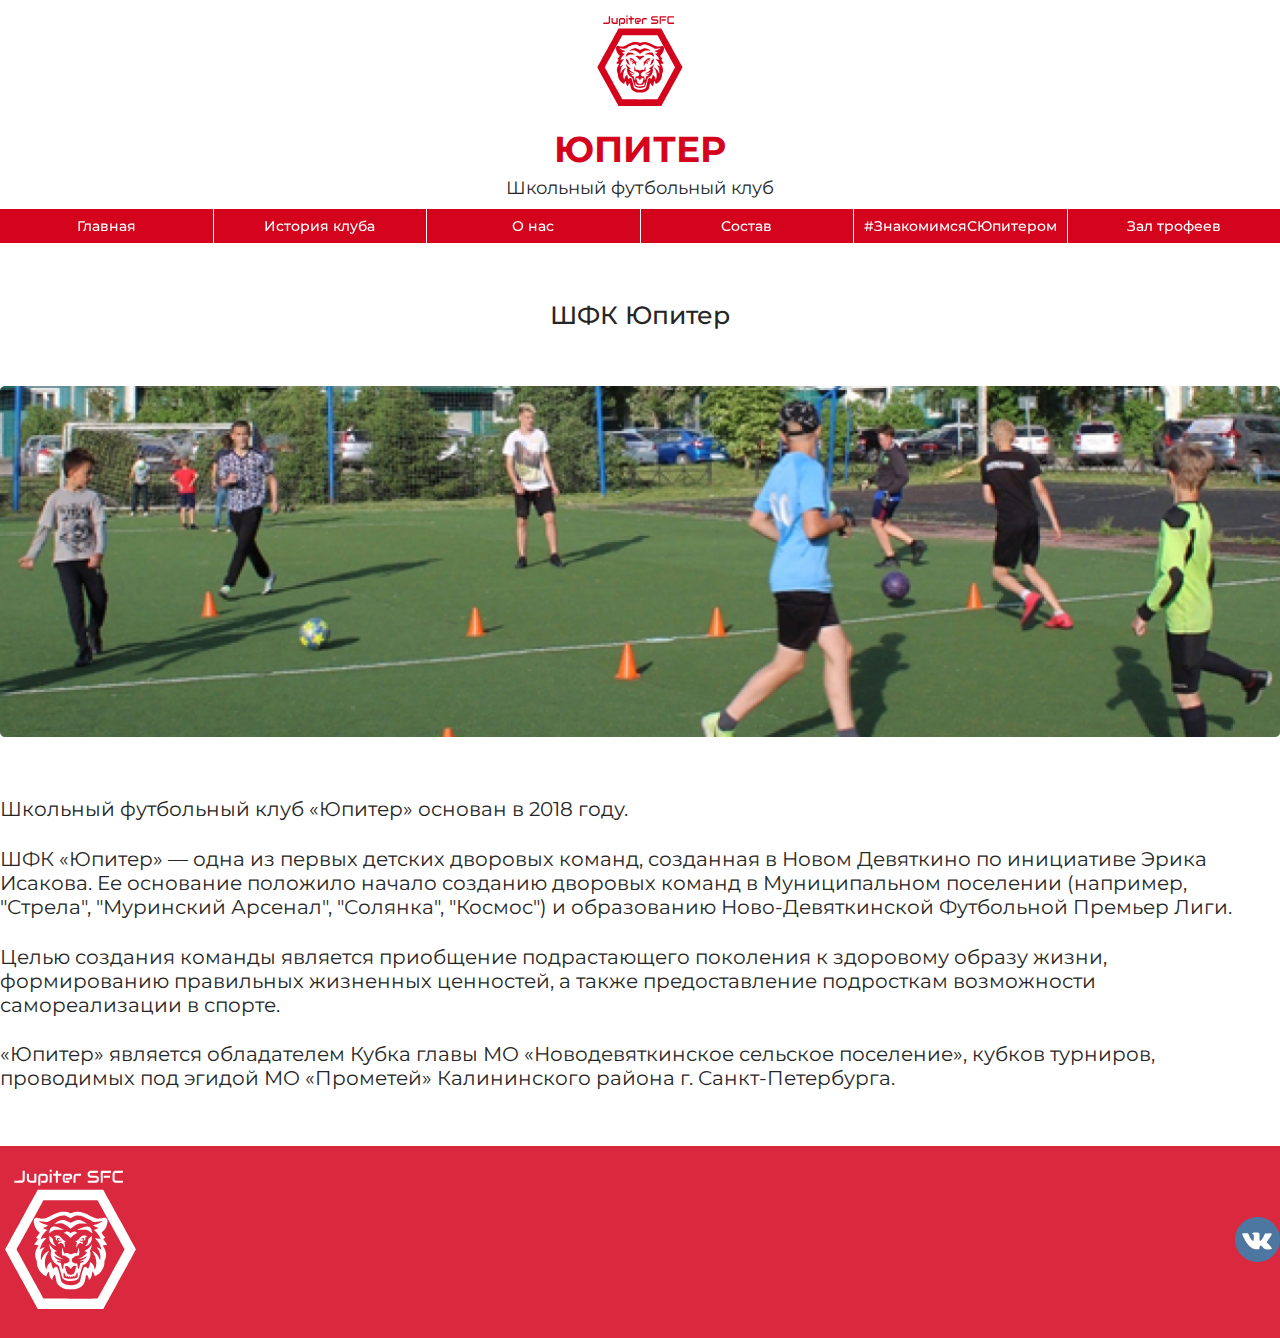
==== commit 81121fc1: "Внесены правки в футер" ====
--- a/pages/about/about.html
+++ b/pages/about/about.html
@@ -65,8 +65,8 @@
    <footer class="footer">
       <div class="container">
          <div class="footer__container">
-            <img src="../../interface/footer/images/footer-logo.png" alt="" class="footer__logo">
-            <a href="https://vk.com/jupiters_fanclub" target="_blank"><img src="../../interface/footer/images/footer-vk.png" alt="" class="footer__vk"></a>
+            <img src="../../interface/footer/images/footer-logo.svg" alt='ШФК "Юпитер"' class="footer__logo">
+            <a href="https://vk.com/jupiters_fanclub" target="_blank"><img src="../../interface/footer/images/footer-vk.svg" alt="ВКонтакте" class="footer__vk"></a>
          </div>
       </div>
    </footer>
--- a/css/style.css
+++ b/css/style.css
@@ -1,5 +1,7 @@
 * {
   box-sizing: border-box;
+  margin: 0;
+  padding: 0;
 }
 
 body {
@@ -252,9 +254,10 @@
 }
 
 .footer {
-  max-height: 192px;
+  width: 100%;
+  height: 100%;
   margin-top: 56px;
-  background: #D4041C;
+  background: rgba(212, 4, 28, 0.85);
 }
 
 .footer .footer__container {
@@ -270,7 +273,6 @@
 
 @media (max-width: 1024px) {
   .footer {
-    height: 172px;
     margin-top: 50px;
   }
   .footer .footer__container {
@@ -281,6 +283,14 @@
   .footer .footer__container .footer-logo {
     width: 100%;
     height: 100%;
+  }
+}
+
+@media (max-width: 426px) {
+  .footer .footer__container {
+    display: flex;
+    flex-direction: column-reverse;
+    padding-top: 30px;
   }
 }
 
@@ -1287,4 +1297,392 @@
     font-size: 12px;
   }
 }
+
+.intro h1 {
+  margin: 0;
+  margin-top: 4.4%;
+  text-align: center;
+  font-weight: 500;
+  font-size: 25px;
+  line-height: 30px;
+  color: #262626;
+}
+
+.intro .intro__container {
+  display: flex;
+  flex-direction: column;
+  height: 100%;
+}
+
+.intro .intro__container .intro__item {
+  margin-top: 4.4%;
+  display: flex;
+  align-items: center;
+  max-width: 100%;
+  height: 218px;
+  border: 1px solid #262626;
+  box-shadow: 0px 3px 6px rgba(49, 49, 49, 0.25);
+  border-radius: 2px;
+}
+
+.intro .intro__container .intro__item img {
+  max-height: 75.3%;
+  max-width: 32%;
+  margin-left: 3.6%;
+}
+
+.intro .intro__container .intro__item .intro__text {
+  display: flex;
+  align-items: start;
+  align-content: flex-start;
+  flex-direction: column;
+  width: 70%;
+  height: 38%;
+  margin-left: 2.2%;
+  margin-bottom: 6.5%;
+}
+
+.intro .intro__container .intro__item .intro__text h1 {
+  margin: 0;
+  font-weight: 500;
+  font-size: 20px;
+  line-height: 24px;
+}
+
+.intro .intro__container .intro__item .intro__text .intro__text-text {
+  margin-top: 1.3%;
+  margin-right: 5%;
+}
+
+.intro .intro__container .intro__item .intro__text .intro__text-text span {
+  font-size: 16px;
+  line-height: 20px;
+}
+
+.intro .intro__container .intro__item .intro__text .intro__text-text a {
+  font-size: 16px;
+  line-height: 20px;
+  color: #D4041C;
+  margin-left: 5px;
+}
+
+@media (max-width: 1024px) {
+  .intro h1 {
+    font-size: 22px;
+  }
+  .intro .intro__container .intro__item {
+    height: 190px;
+  }
+  .intro .intro__container .intro__item .intro__text h1 {
+    font-size: 16px;
+  }
+  .intro .intro__container .intro__item .intro__text .intro__text-text span {
+    font-size: 14px;
+    line-height: 18px;
+  }
+  .intro .intro__container .intro__item .intro__text .intro__text-text a {
+    font-size: 14px;
+    line-height: 18px;
+  }
+}
+
+@media (max-width: 768px) {
+  .intro h1 {
+    font-size: 18px;
+  }
+  .intro .intro__container .intro__item {
+    height: 170px;
+  }
+  .intro .intro__container .intro__item .intro__text h1 {
+    font-size: 14px;
+  }
+  .intro .intro__container .intro__item .intro__text .intro__text-text span {
+    font-size: 12px;
+    line-height: 16px;
+  }
+  .intro .intro__container .intro__item .intro__text .intro__text-text a {
+    font-size: 12px;
+    line-height: 16px;
+  }
+}
+
+@media (max-width: 426px) {
+  .intro h1 {
+    margin-top: 25%;
+    font-size: 14px;
+    line-height: 15px;
+  }
+  .intro .intro__container {
+    max-width: 95%;
+    margin: 0 auto;
+  }
+  .intro .intro__container .intro__item {
+    height: 100px;
+  }
+  .intro .intro__container .intro__item .intro__text h1 {
+    font-size: 10px;
+    line-height: 10px;
+  }
+  .intro .intro__container .intro__item .intro__text .intro__text-text {
+    margin-top: 5%;
+  }
+  .intro .intro__container .intro__item .intro__text .intro__text-text span {
+    display: inline-block;
+    font-size: 8px;
+    line-height: 1.2;
+  }
+  .intro .intro__container .intro__item .intro__text .intro__text-text span a {
+    font-size: 8px;
+    line-height: 1.2;
+  }
+}
+
+@media (max-width: 321px) {
+  .intro h1 {
+    margin-top: 30%;
+  }
+  .intro .intro__container .intro__item {
+    height: 120px;
+  }
+}
+
+.trophies h1 {
+  margin: 0;
+  margin-top: 4.4%;
+  text-align: center;
+  font-weight: 500;
+  font-size: 25px;
+  line-height: 30px;
+  color: #262626;
+}
+
+.trophies .trophies__container {
+  display: flex;
+  justify-content: space-between;
+  flex-wrap: wrap;
+}
+
+.trophies .trophies__container .trophies__item {
+  margin-top: 4.4%;
+  border: 1px solid #262626;
+  box-shadow: 0px 3px 6px rgba(49, 49, 49, 0.25);
+  border-radius: 2px;
+  width: 31%;
+  height: 483px;
+  display: flex;
+  flex-direction: column;
+  justify-content: start;
+}
+
+.trophies .trophies__container .trophies__item img {
+  max-width: 81%;
+  max-height: 60%;
+  margin: auto;
+  margin-top: 9%;
+  margin-bottom: 0;
+}
+
+.trophies .trophies__container .trophies__item span {
+  text-align: center;
+  font-weight: 500;
+  font-size: 16px;
+  line-height: 20px;
+  margin-top: 9%;
+}
+
+@media (max-width: 1024px) {
+  .trophies h1 {
+    font-size: 22px;
+  }
+  .trophies .trophies__container .trophies__item {
+    height: 400px;
+  }
+  .trophies .trophies__container .trophies__item span {
+    font-size: 14px;
+    line-height: 16px;
+  }
+}
+
+@media (max-width: 768px) {
+  .trophies h1 {
+    font-size: 18px;
+  }
+  .trophies .trophies__container .trophies__item {
+    height: 330px;
+  }
+  .trophies .trophies__container .trophies__item span {
+    font-size: 12px;
+    line-height: 14px;
+  }
+}
+
+@media (max-width: 426px) {
+  .trophies h1 {
+    font-size: 14px;
+    line-height: 15px;
+    margin-top: 25%;
+  }
+  .trophies .trophies__container {
+    margin-top: 4.4%;
+    justify-content: center;
+  }
+  .trophies .trophies__container .trophies__item {
+    width: 80%;
+    height: 280px;
+  }
+  .trophies .trophies__container .trophies__item span {
+    font-size: 10px;
+    line-height: 14px;
+  }
+}
+
+@media (max-width: 376px) {
+  .trophies h1 {
+    margin-top: 30%;
+  }
+}
+
+.squad h1 {
+  margin: 0;
+  margin-top: 4.4%;
+  text-align: center;
+  font-weight: 500;
+  font-size: 25px;
+  line-height: 30px;
+  color: #262626;
+}
+
+.squad .squad__col {
+  display: flex;
+  flex-direction: column;
+}
+
+.squad .squad__col .squad__row {
+  display: flex;
+  flex-direction: column;
+  margin-top: 4.4%;
+}
+
+.squad .squad__col .squad__row h1 {
+  text-align-last: left;
+  margin: 0;
+  font-weight: 500;
+  font-size: 20px;
+  line-height: 24px;
+}
+
+.squad .squad__col .squad__row .squad__container {
+  display: flex;
+  flex-wrap: wrap;
+}
+
+.squad .squad__col .squad__row .squad__container .squad__item {
+  margin-top: 2.2%;
+  width: 24%;
+  height: 382px;
+  border: 1px solid #262626;
+  box-shadow: 0px 3px 6px rgba(49, 49, 49, 0.25);
+  border-radius: 2px;
+  margin-right: 1.2%;
+  display: flex;
+  flex-direction: column;
+  align-items: center;
+  font-size: 16px;
+  line-height: 20px;
+  text-align: center;
+}
+
+.squad .squad__col .squad__row .squad__container .squad__item img {
+  max-width: 67%;
+  margin-top: 7%;
+}
+
+.squad .squad__col .squad__row .squad__container .squad__item .name {
+  margin-top: 4%;
+  font-weight: 500;
+}
+
+.squad .squad__col .squad__row .squad__container .squad__item .position {
+  margin-top: 3%;
+}
+
+.squad .squad__col .squad__row .squad__container .squad__item:nth-child(4n+4) {
+  margin-right: 0;
+}
+
+@media (max-width: 1024px) {
+  .squad h1 {
+    font-size: 22px;
+  }
+  .squad .squad__col .squad__row h1 {
+    font-size: 18px;
+    line-height: 22px;
+  }
+  .squad .squad__col .squad__row .squad__container .squad__item {
+    height: 290px;
+    font-size: 14px;
+    line-height: 16px;
+  }
+}
+
+@media (max-width: 768px) {
+  .squad h1 {
+    font-size: 18px;
+  }
+  .squad .squad__col .squad__row h1 {
+    font-size: 16px;
+    line-height: 20px;
+  }
+  .squad .squad__col .squad__row .squad__container .squad__item {
+    height: 230px;
+    font-size: 12px;
+    line-height: 14px;
+  }
+}
+
+@media (max-width: 768px) {
+  .squad .squad__col .squad__row .squad__container .squad__item {
+    height: 210px;
+  }
+}
+
+@media (max-width: 426px) {
+  .squad h1 {
+    font-size: 14px;
+    line-height: 15px;
+    margin-top: 25%;
+  }
+  .squad .squad__col .squad__row h1 {
+    font-size: 12px;
+    line-height: 13px;
+    margin-left: 1.2%;
+  }
+  .squad .squad__col .squad__row .squad__container .squad__item {
+    width: 48%;
+    height: 250px;
+    font-size: 10px;
+    line-height: 14px;
+  }
+  .squad .squad__col .squad__row .squad__container .squad__item:nth-child(2n+1) {
+    margin-left: 1.3%;
+  }
+  .squad .squad__col .squad__row .squad__container .squad__item:nth-child(2n+2) {
+    margin-right: 0;
+  }
+}
+
+@media (max-width: 376px) {
+  .squad h1 {
+    margin-top: 30%;
+  }
+  .squad .squad__col .squad__row .squad__container .squad__item {
+    height: 220px;
+  }
+}
+
+@media (max-width: 321px) {
+  .squad .squad__col .squad__row .squad__container .squad__item {
+    height: 200px;
+  }
+}
 /*# sourceMappingURL=style.css.map */